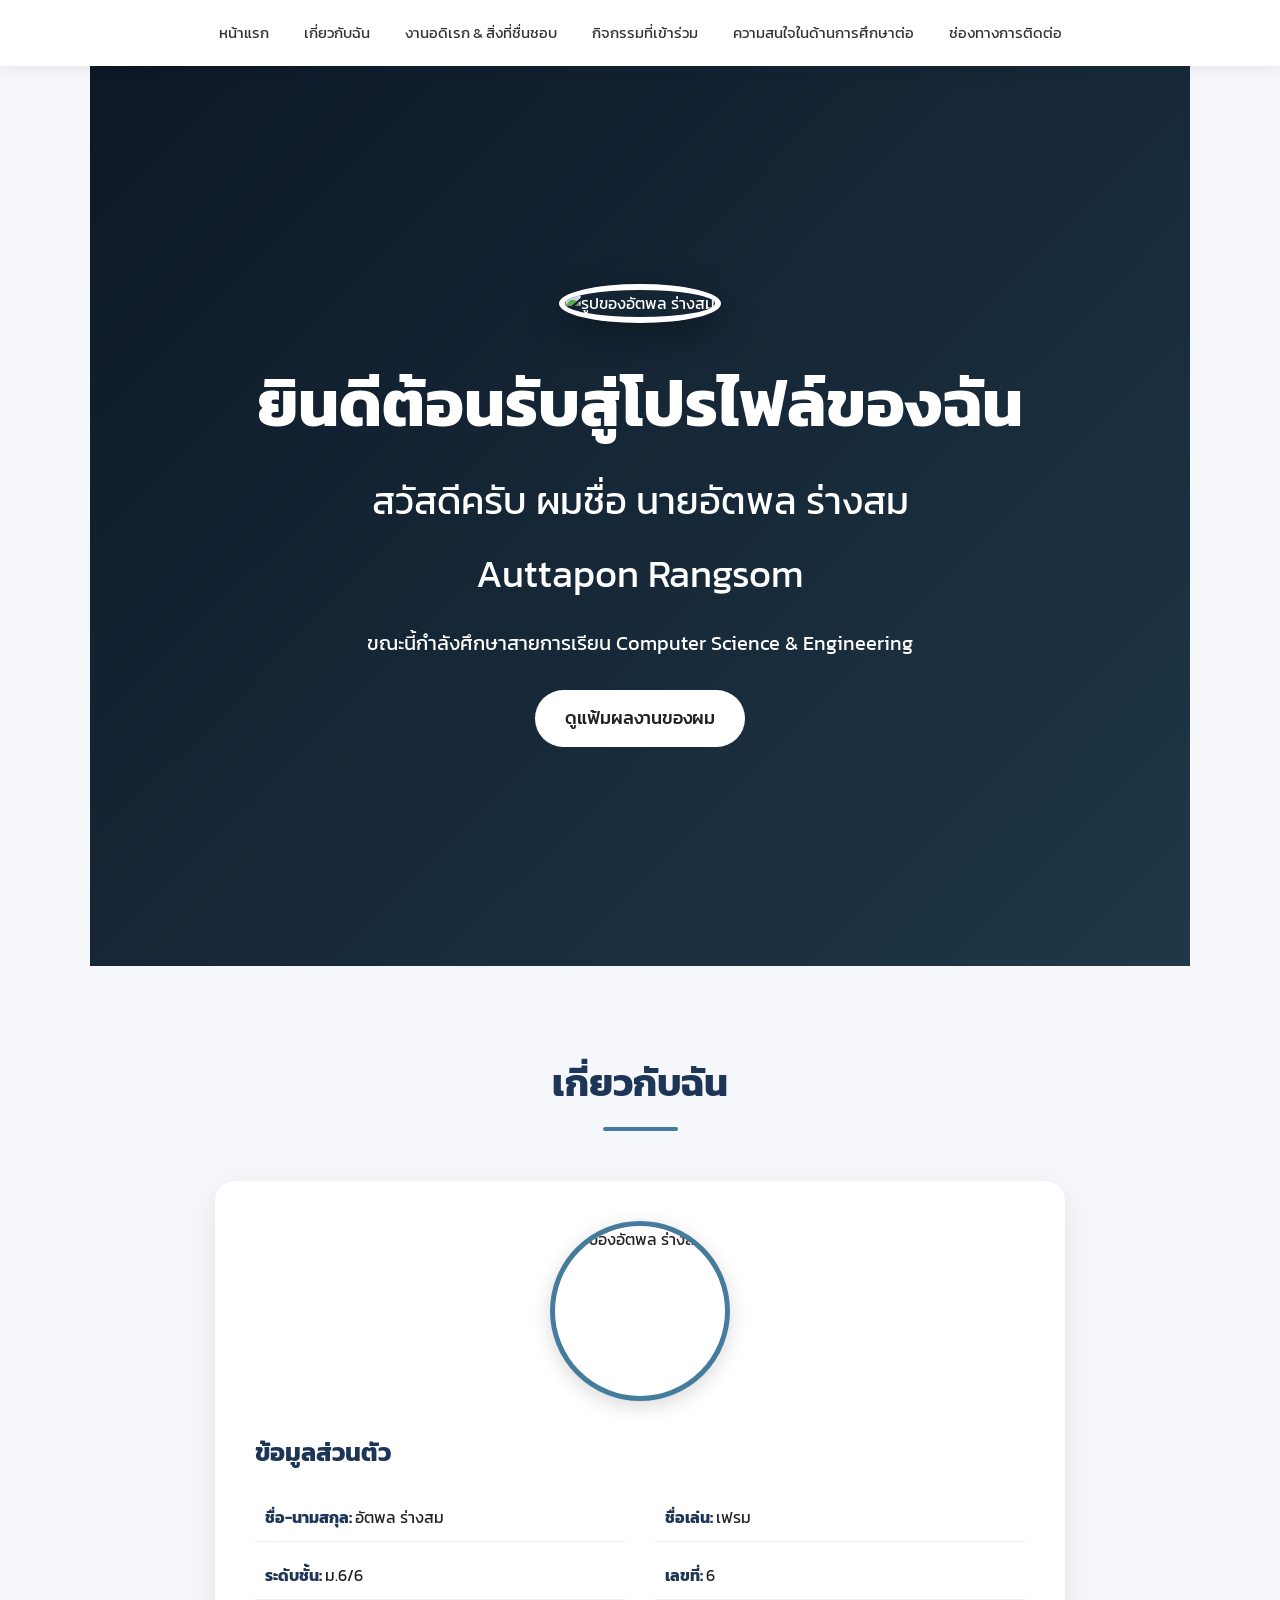
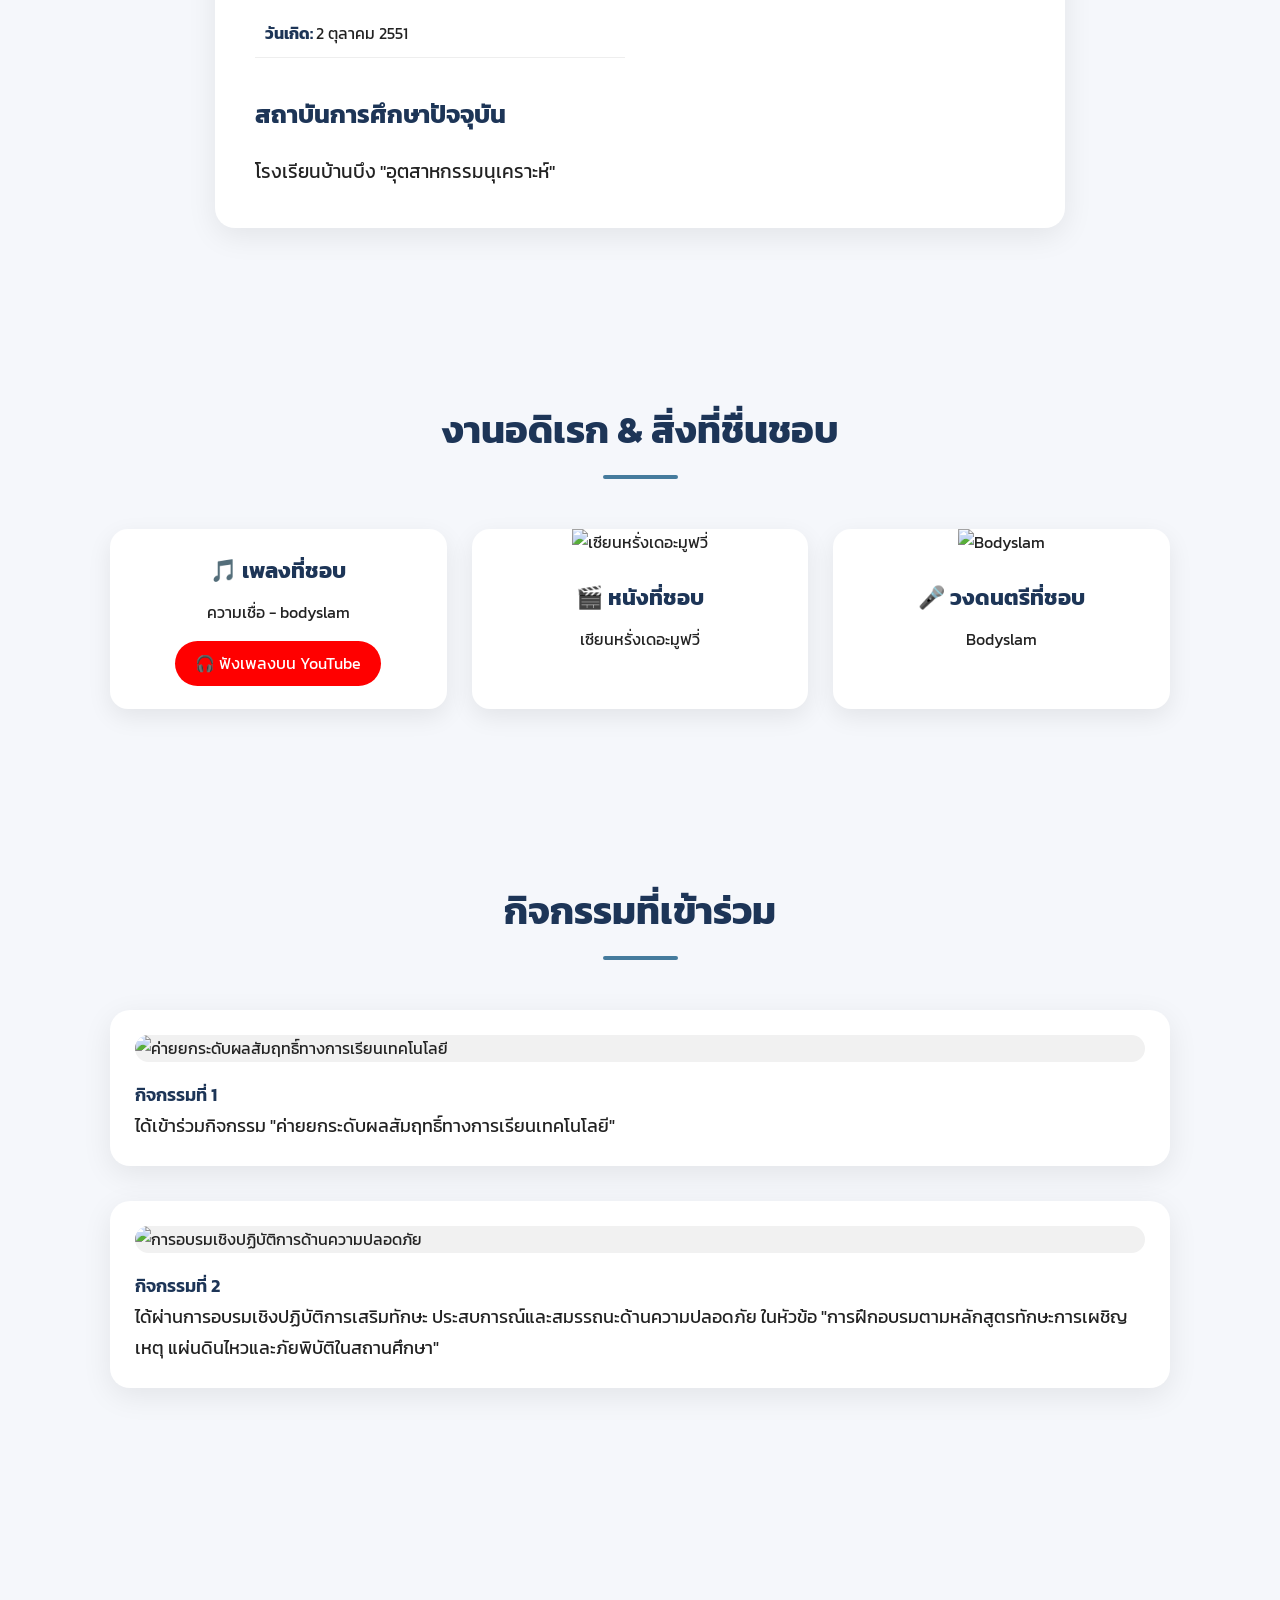
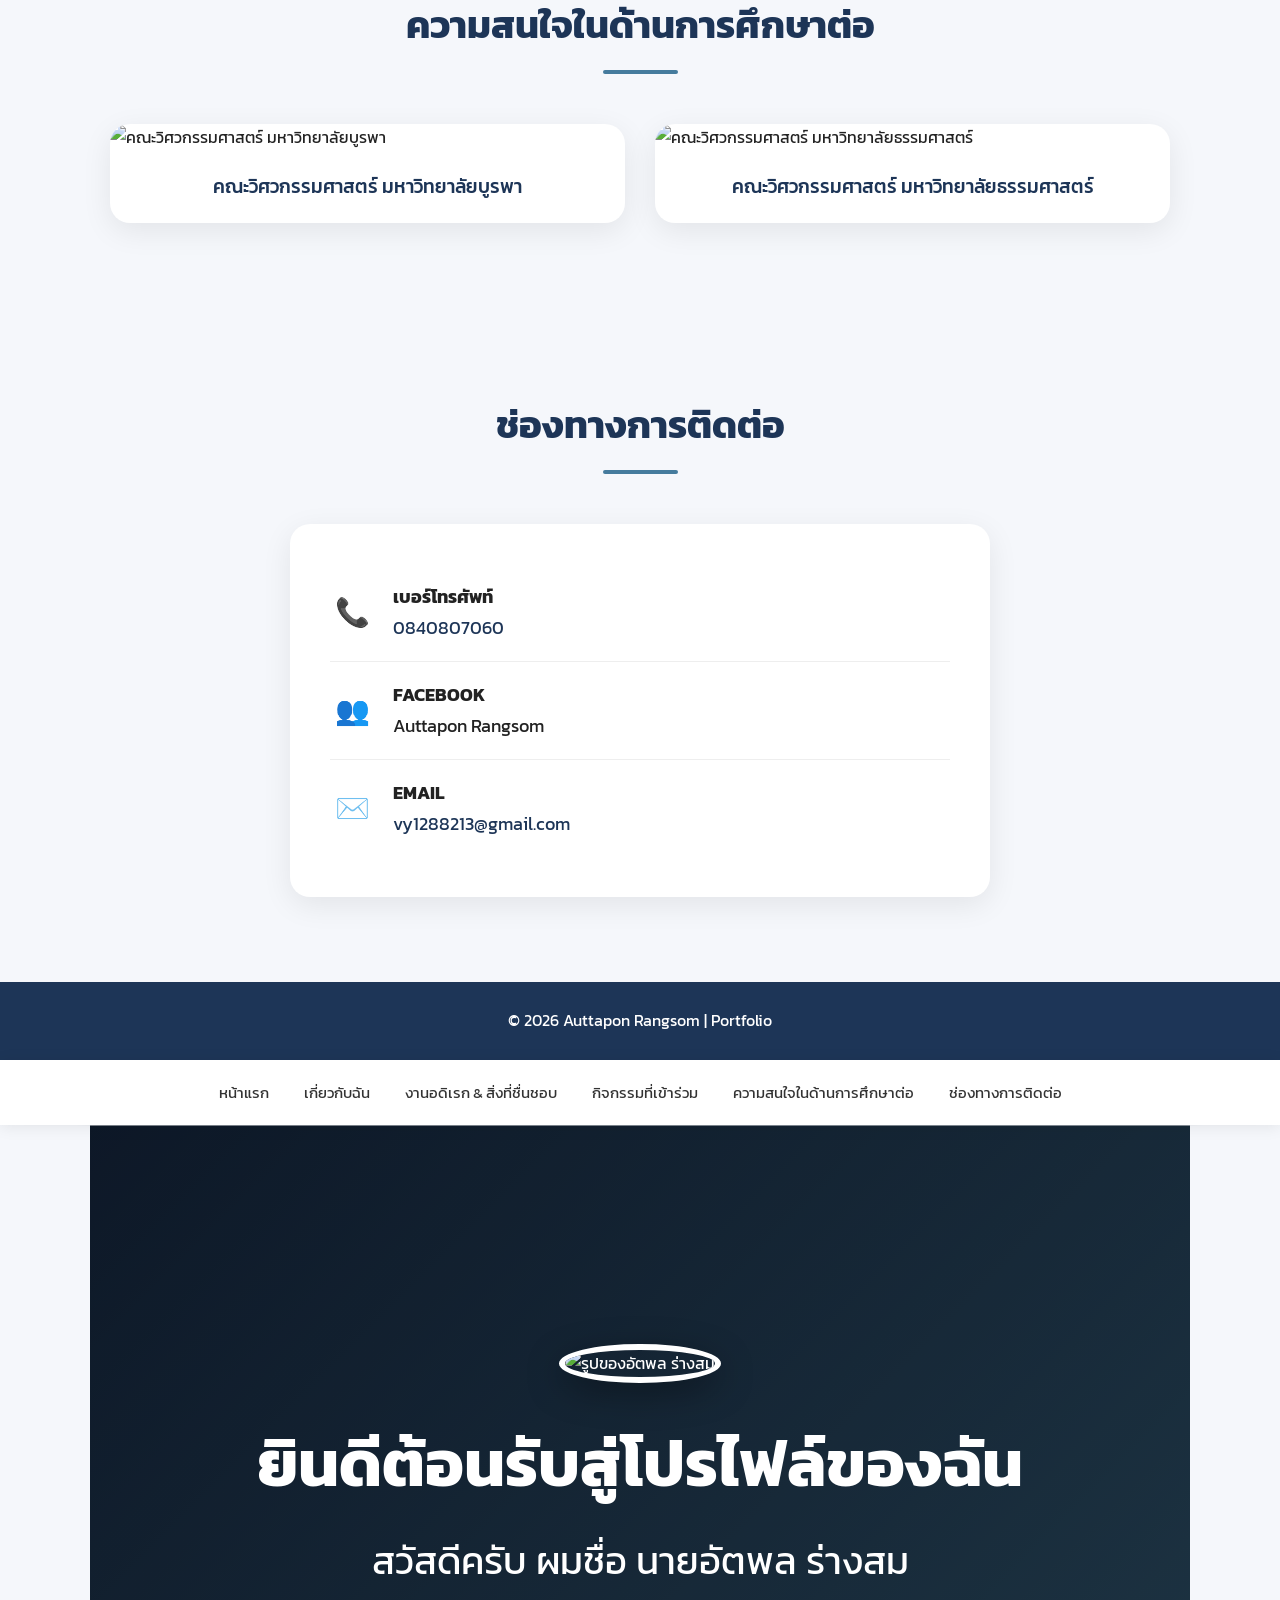
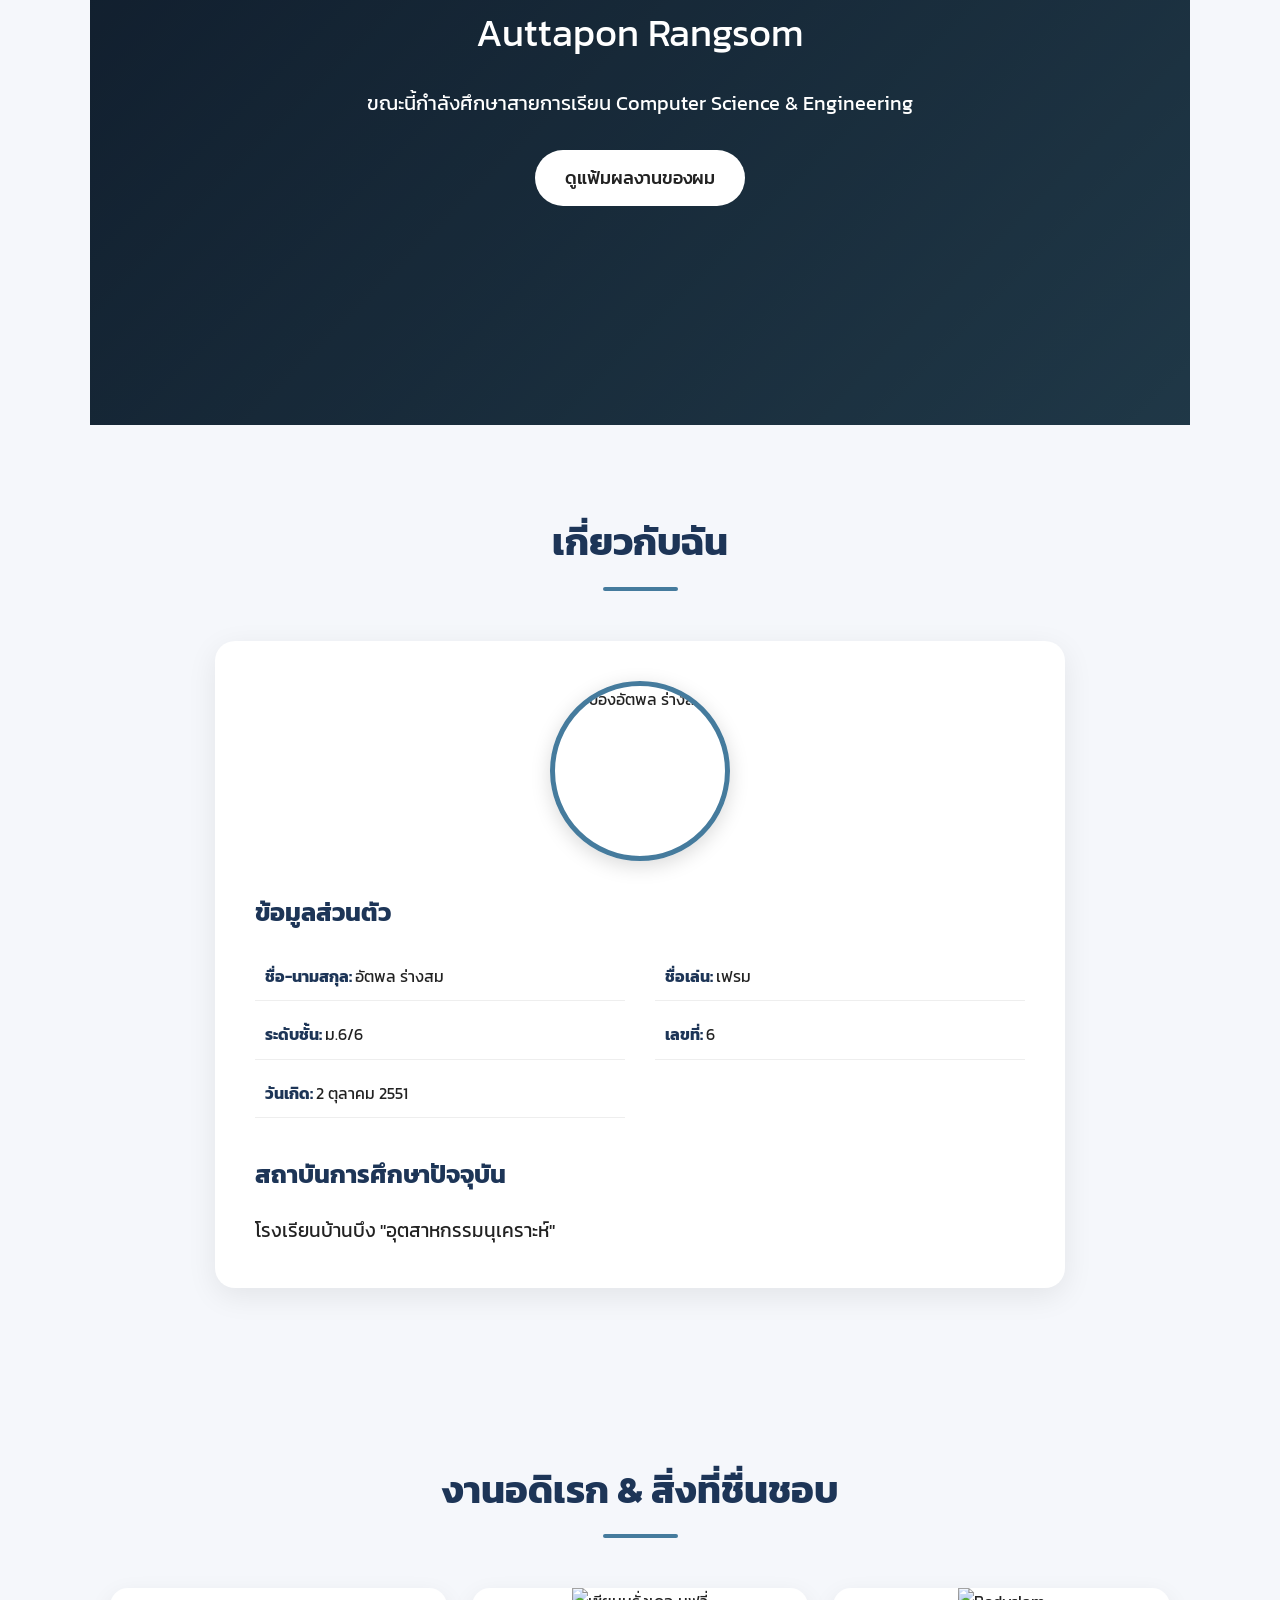
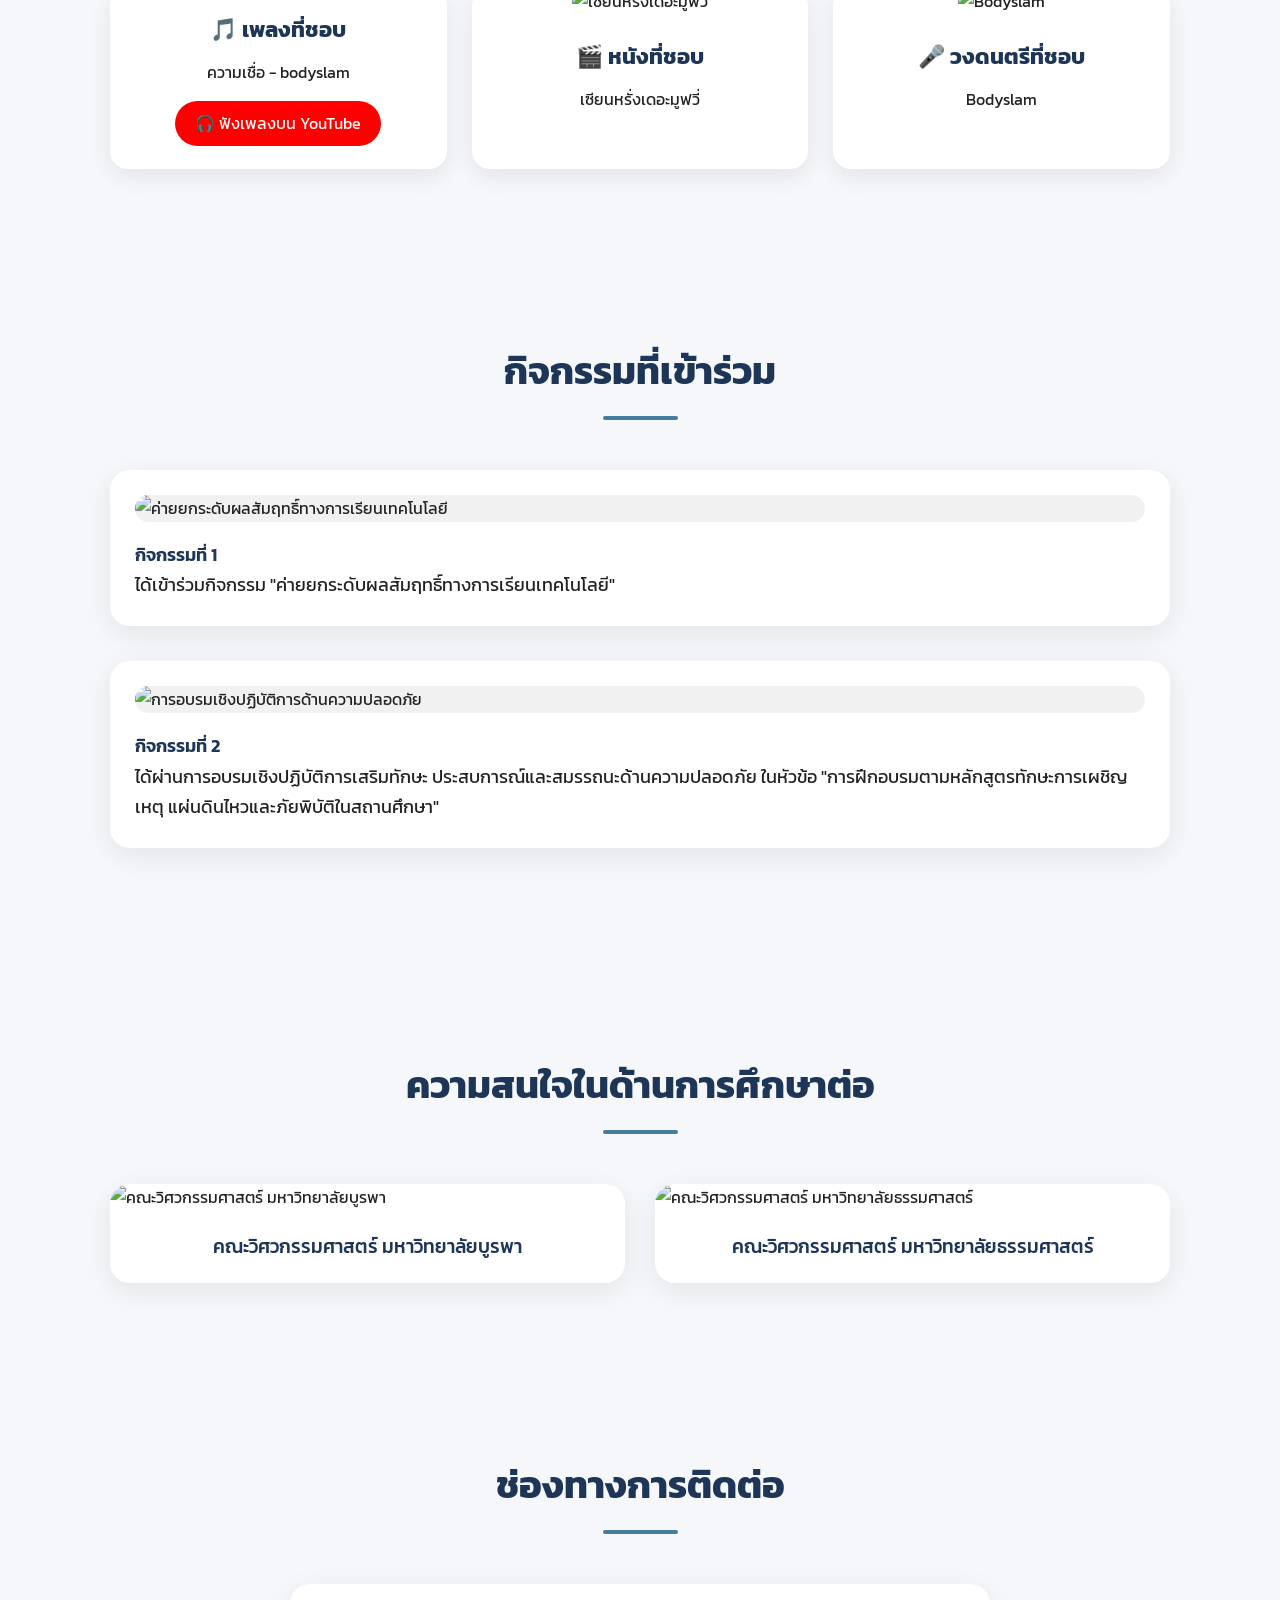
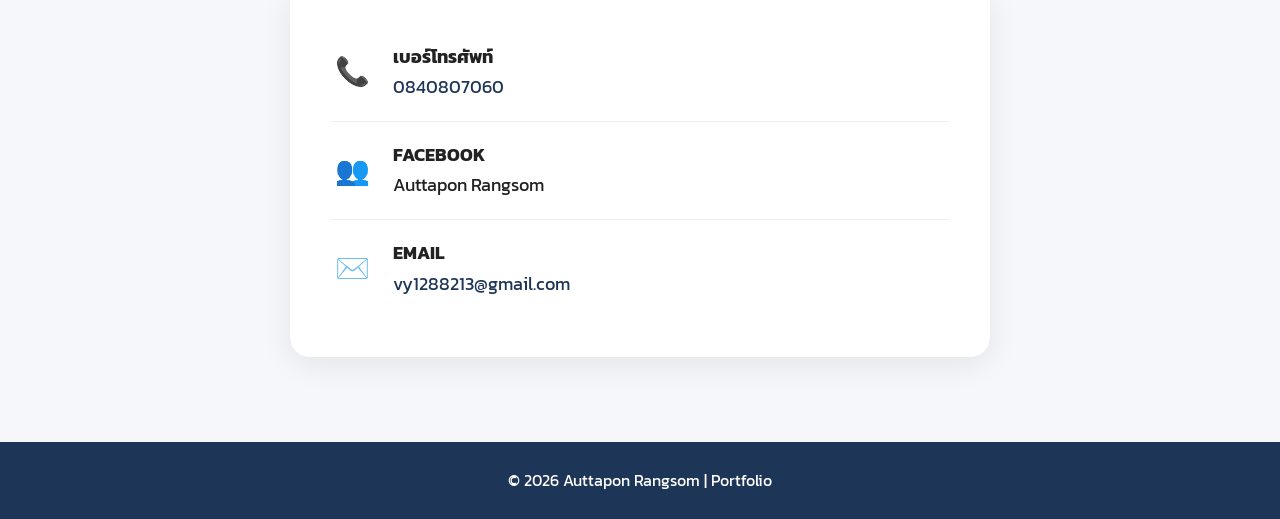
==== index.html @ 5e86f4a9 "Create index.html" ====
<!DOCTYPE html>
<html lang="th">

<head>
    <meta charset="UTF-8">
    <meta name="viewport" content="width=device-width, initial-scale=1.0">

    <title>Auttapon Rangsom | Portfolio</title>

    <!-- Google Font -->
    <link rel="preconnect" href="https://fonts.googleapis.com">
    <link rel="preconnect" href="https://fonts.gstatic.com" crossorigin>

    <link
        href="https://fonts.googleapis.com/css2?family=Kanit:wght@300;400;500;600;700&display=swap"
        rel="stylesheet"
    >

    <style>

        * {
            margin: 0;
            padding: 0;
            box-sizing: border-box;
        }

        html {
            scroll-behavior: smooth;
        }

        body {
            font-family: "Kanit", sans-serif;
            background: #f5f7fb;
            color: #222;
            line-height: 1.7;
        }


        /* =========================
           NAVIGATION
        ========================= */

        nav {
            position: sticky;
            top: 0;
            z-index: 999;

            background: rgba(255, 255, 255, 0.96);

            box-shadow:
                0 2px 15px rgba(0, 0, 0, 0.08);

            backdrop-filter: blur(10px);
        }

        .nav-container {
            max-width: 1200px;
            margin: auto;

            padding: 12px 20px;

            display: flex;
            justify-content: center;
            align-items: center;

            flex-wrap: wrap;
            gap: 7px;
        }

        .nav-container a {
            color: #333;
            text-decoration: none;

            padding: 8px 14px;

            border-radius: 25px;

            font-size: 15px;

            transition: 0.3s;
        }

        .nav-container a:hover {
            background: #1d3557;
            color: white;

            transform: translateY(-2px);
        }


        /* =========================
           HOME
        ========================= */

        .home {
            min-height: 100vh;

            display: flex;
            justify-content: center;
            align-items: center;

            text-align: center;

            padding: 60px 20px;

            color: white;

            background:
                linear-gradient(
                    rgba(0, 0, 0, 0.55),
                    rgba(0, 0, 0, 0.55)
                ),
                linear-gradient(
                    135deg,
                    #1d3557,
                    #457b9d
                );
        }

        .home-content {
            max-width: 900px;
        }

        .profile-home {
            width: 190px;
            height: 190px;

            object-fit: cover;

            border-radius: 50%;

            border: 6px solid white;

            box-shadow:
                0 10px 35px rgba(0, 0, 0, 0.35);

            margin-bottom: 25px;
        }

        .home h1 {
            font-size: clamp(35px, 6vw, 65px);
            margin-bottom: 10px;
        }

        .home h2 {
            font-size: clamp(22px, 4vw, 38px);

            font-weight: 400;

            margin-bottom: 8px;
        }

        .home p {
            font-size: 20px;

            margin-top: 20px;
            margin-bottom: 30px;
        }

        .portfolio-btn {
            display: inline-block;

            padding: 13px 30px;

            border-radius: 30px;

            background: white;
            color: #222;

            text-decoration: none;

            font-size: 18px;
            font-weight: 500;

            transition: 0.3s;
        }

        .portfolio-btn:hover {
            background: #222;
            color: white;

            transform: translateY(-3px);
        }


        /* =========================
           GENERAL
        ========================= */

        section {
            max-width: 1100px;

            margin: auto;

            padding: 85px 20px;
        }

        .section-title {
            text-align: center;

            color: #1d3557;

            font-size: 38px;

            margin-bottom: 50px;
        }

        .section-title::after {
            content: "";

            display: block;

            width: 75px;
            height: 4px;

            margin: 12px auto 0;

            border-radius: 5px;

            background: #457b9d;
        }


        /* =========================
           ABOUT
        ========================= */

        .about-card {
            max-width: 850px;

            margin: auto;

            padding: 40px;

            background: white;

            border-radius: 20px;

            box-shadow:
                0 8px 30px rgba(0, 0, 0, 0.08);
        }

        .about-photo {
            display: block;

            width: 180px;
            height: 180px;

            object-fit: cover;

            border-radius: 50%;

            margin: 0 auto 30px;

            border: 5px solid #457b9d;

            box-shadow:
                0 5px 20px rgba(0, 0, 0, 0.15);
        }

        .about-card h3 {
            color: #1d3557;

            font-size: 25px;

            margin-bottom: 20px;
        }

        .about-info {
            display: grid;

            grid-template-columns: 1fr 1fr;

            gap: 10px 30px;
        }

        .about-info div {
            padding: 10px;

            border-bottom: 1px solid #eeeeee;
        }

        .about-info strong {
            color: #1d3557;
        }

        .school-name {
            font-size: 19px;
        }


        /* =========================
           HOBBY
        ========================= */

        .hobby-grid {
            display: grid;

            grid-template-columns:
                repeat(3, 1fr);

            gap: 25px;
        }

        .hobby-card {
            overflow: hidden;

            background: white;

            border-radius: 18px;

            text-align: center;

            box-shadow:
                0 8px 25px rgba(0, 0, 0, 0.08);

            transition: 0.3s;
        }

        .hobby-card:hover {
            transform: translateY(-7px);
        }

        .hobby-card img {
            width: 100%;

            height: 280px;

            object-fit: cover;
        }

        .hobby-card-content {
            padding: 23px;
        }

        .hobby-card h3 {
            color: #1d3557;

            font-size: 22px;

            margin-bottom: 10px;
        }

        .youtube-btn {
            display: inline-block;

            margin-top: 15px;

            padding: 9px 20px;

            background: #ff0000;

            color: white;

            text-decoration: none;

            border-radius: 25px;

            transition: 0.3s;
        }

        .youtube-btn:hover {
            background: #cc0000;
        }


        /* =========================
           ACTIVITIES
        ========================= */

        .activity {
            background: white;

            padding: 25px;

            margin-bottom: 35px;

            border-radius: 20px;

            box-shadow:
                0 8px 30px rgba(0, 0, 0, 0.08);
        }

        .activity img {
            display: block;

            width: 100%;

            max-height: 650px;

            object-fit: contain;

            border-radius: 15px;

            background: #f1f1f1;
        }

        .activity p {
            margin-top: 18px;

            font-size: 18px;
        }

        .activity-number {
            color: #1d3557;

            font-weight: 600;
        }


        /* =========================
           EDUCATION
        ========================= */

        .university-grid {
            display: grid;

            grid-template-columns:
                repeat(2, 1fr);

            gap: 30px;
        }

        .university-card {
            overflow: hidden;

            background: white;

            border-radius: 20px;

            box-shadow:
                0 8px 30px rgba(0, 0, 0, 0.08);

            transition: 0.3s;
        }

        .university-card:hover {
            transform: translateY(-7px);
        }

        .university-card img {
            width: 100%;

            height: 360px;

            object-fit: cover;
        }

        .university-card p {
            padding: 20px;

            text-align: center;

            color: #1d3557;

            font-size: 19px;

            font-weight: 500;
        }


        /* =========================
           CONTACT
        ========================= */

        .contact-box {
            max-width: 700px;

            margin: auto;

            padding: 40px;

            background: white;

            border-radius: 20px;

            box-shadow:
                0 8px 30px rgba(0, 0, 0, 0.08);
        }

        .contact-item {
            display: flex;

            align-items: center;

            gap: 18px;

            padding: 18px 0;

            border-bottom: 1px solid #eeeeee;

            font-size: 18px;
        }

        .contact-item:last-child {
            border-bottom: none;
        }

        .contact-icon {
            width: 45px;

            font-size: 28px;

            text-align: center;
        }

        .contact-item a {
            color: #1d3557;

            text-decoration: none;
        }

        .contact-item a:hover {
            text-decoration: underline;
        }


        /* =========================
           FOOTER
        ========================= */

        footer {
            padding: 25px;

            text-align: center;

            color: white;

            background: #1d3557;
        }


        /* =========================
           RESPONSIVE
        ========================= */

        @media (max-width: 800px) {

            .about-info {
                grid-template-columns: 1fr;
            }

            .hobby-grid,
            .university-grid {
                grid-template-columns: 1fr;
            }

            .nav-container a {
                padding: 7px 9px;
                font-size: 13px;
            }

            section {
                padding: 65px 15px;
            }

            .about-card,
            .contact-box {
                padding: 25px;
            }

            .home h1 {
                font-size: 38px;
            }

            .home h2 {
                font-size: 25px;
            }

            .home p {
                font-size: 17px;
            }

        }

    </style>

</head>


<body>


    <!-- =====================================
         NAVIGATION
    ====================================== -->

    <nav>

        <div class="nav-container">

            <a href="#home">
                หน้าแรก
            </a>

            <a href="#about">
                เกี่ยวกับฉัน
            </a>

            <a href="#hobby">
                งานอดิเรก & สิ่งที่ชื่นชอบ
            </a>

            <a href="#activities">
                กิจกรรมที่เข้าร่วม
            </a>

            <a href="#education">
                ความสนใจในด้านการศึกษาต่อ
            </a>

            <a href="#contact">
                ช่องทางการติดต่อ
            </a>

        </div>

    </nav>



    <!-- =====================================
         HOME
    ====================================== -->

    <section id="home" class="home">

        <div class="home-content">


            <!-- Auttapon.jpg -->

            <img
                src="Auttapon.jpg"
                alt="รูปของอัตพล ร่างสม"
                class="profile-home"
            >


            <h1>
                ยินดีต้อนรับสู่โปรไฟล์ของฉัน
            </h1>


            <h2>
                สวัสดีครับ ผมชื่อ นายอัตพล ร่างสม
            </h2>


            <h2>
                Auttapon Rangsom
            </h2>


            <p>
                ขณะนี้กำลังศึกษาสายการเรียน
                Computer Science &amp; Engineering
            </p>


            <a
                href="#about"
                class="portfolio-btn"
            >
                ดูแฟ้มผลงานของผม
            </a>

        </div>

    </section>



    <!-- =====================================
         ABOUT
    ====================================== -->

    <section id="about">

        <h2 class="section-title">
            เกี่ยวกับฉัน
        </h2>


        <div class="about-card">


            <!-- IMG_7687.jpeg -->

            <img
                src="IMG_7687.jpeg"
                alt="รูปของอัตพล ร่างสม"
                class="about-photo"
            >


            <h3>
                ข้อมูลส่วนตัว
            </h3>


            <div class="about-info">


                <div>
                    <strong>
                        ชื่อ-นามสกุล:
                    </strong>

                    อัตพล ร่างสม
                </div>


                <div>
                    <strong>
                        ชื่อเล่น:
                    </strong>

                    เฟรม
                </div>


                <div>
                    <strong>
                        ระดับชั้น:
                    </strong>

                    ม.6/6
                </div>


                <div>
                    <strong>
                        เลขที่:
                    </strong>

                    6
                </div>


                <div>
                    <strong>
                        วันเกิด:
                    </strong>

                    2 ตุลาคม 2551
                </div>


            </div>


            <h3 style="margin-top: 35px;">
                สถาบันการศึกษาปัจจุบัน
            </h3>


            <p class="school-name">
                โรงเรียนบ้านบึง "อุตสาหกรรมนุเคราะห์"
            </p>


        </div>

    </section>



    <!-- =====================================
         HOBBY
    ====================================== -->

    <section id="hobby">


        <h2 class="section-title">
            งานอดิเรก &amp; สิ่งที่ชื่นชอบ
        </h2>


        <div class="hobby-grid">


            <!-- เพลง -->

            <div class="hobby-card">


                <div class="hobby-card-content">


                    <h3>
                        🎵 เพลงที่ชอบ
                    </h3>


                    <p>
                        ความเชื่อ - bodyslam
                    </p>


                    <a
                        href="https://www.youtube.com/results?search_query=ความเชื่อ+bodyslam"
                        target="_blank"
                        rel="noopener noreferrer"
                        class="youtube-btn"
                    >
                        🎧 ฟังเพลงบน YouTube
                    </a>


                </div>

            </div>



            <!-- หนัง -->

            <div class="hobby-card">


                <img
                    src="IMG_9038.jpeg"
                    alt="เซียนหรั่งเดอะมูฟวี่"
                >


                <div class="hobby-card-content">


                    <h3>
                        🎬 หนังที่ชอบ
                    </h3>


                    <p>
                        เซียนหรั่งเดอะมูฟวี่
                    </p>


                </div>

            </div>



            <!-- วงดนตรี -->

            <div class="hobby-card">


                <img
                    src="IMG_9040.webp"
                    alt="Bodyslam"
                >


                <div class="hobby-card-content">


                    <h3>
                        🎤 วงดนตรีที่ชอบ
                    </h3>


                    <p>
                        Bodyslam
                    </p>


                </div>

            </div>


        </div>

    </section>



    <!-- =====================================
         ACTIVITIES
    ====================================== -->

    <section id="activities">


        <h2 class="section-title">
            กิจกรรมที่เข้าร่วม
        </h2>



        <!-- กิจกรรมที่ 1 -->

        <div class="activity">


            <img
                src="IMG_8936.png"
                alt="ค่ายยกระดับผลสัมฤทธิ์ทางการเรียนเทคโนโลยี"
            >


            <p>

                <span class="activity-number">
                    กิจกรรมที่ 1
                </span>

                <br>

                ได้เข้าร่วมกิจกรรม
                "ค่ายยกระดับผลสัมฤทธิ์ทางการเรียนเทคโนโลยี"

            </p>


        </div>



        <!-- กิจกรรมที่ 2 -->

        <div class="activity">


            <img
                src="IMG_9037.jpeg"
                alt="การอบรมเชิงปฏิบัติการด้านความปลอดภัย"
            >


            <p>

                <span class="activity-number">
                    กิจกรรมที่ 2
                </span>

                <br>

                ได้ผ่านการอบรมเชิงปฏิบัติการเสริมทักษะ
                ประสบการณ์และสมรรถนะด้านความปลอดภัย
                ในหัวข้อ

                "การฝึกอบรมตามหลักสูตรทักษะการเผชิญเหตุ
                แผ่นดินไหวและภัยพิบัติในสถานศึกษา"

            </p>


        </div>


    </section>



    <!-- =====================================
         EDUCATION
    ====================================== -->

    <section id="education">


        <h2 class="section-title">
            ความสนใจในด้านการศึกษาต่อ
        </h2>


        <div class="university-grid">


            <!-- มหาวิทยาลัยบูรพา -->

            <div class="university-card">


                <img
                    src="IMG_9041.png"
                    alt="คณะวิศวกรรมศาสตร์ มหาวิทยาลัยบูรพา"
                >


                <p>
                    คณะวิศวกรรมศาสตร์ มหาวิทยาลัยบูรพา
                </p>


            </div>



            <!-- มหาวิทยาลัยธรรมศาสตร์ -->

            <div class="university-card">


                <img
                    src="IMG_9042.png"
                    alt="คณะวิศวกรรมศาสตร์ มหาวิทยาลัยธรรมศาสตร์"
                >


                <p>
                    คณะวิศวกรรมศาสตร์ มหาวิทยาลัยธรรมศาสตร์
                </p>


            </div>


        </div>

    </section>



    <!-- =====================================
         CONTACT
    ====================================== -->

    <section id="contact">


        <h2 class="section-title">
            ช่องทางการติดต่อ
        </h2>


        <div class="contact-box">


            <!-- โทรศัพท์ -->

            <div class="contact-item">


                <div class="contact-icon">
                    📞
                </div>


                <div>

                    <strong>
                        เบอร์โทรศัพท์
                    </strong>

                    <br>

                    <a href="tel:0840807060">
                        0840807060
                    </a>

                </div>


            </div>



            <!-- Facebook -->

            <div class="contact-item">


                <div class="contact-icon">
                    👥
                </div>


                <div>

                    <strong>
                        FACEBOOK
                    </strong>

                    <br>

                    Auttapon Rangsom

                </div>


            </div>



            <!-- Email -->

            <div class="contact-item">


                <div class="contact-icon">
                    ✉️
                </div>


                <div>

                    <strong>
                        EMAIL
                    </strong>

                    <br>

                    <a href="mailto:vy1288213@gmail.com">
                        vy1288213@gmail.com
                    </a>

                </div>


            </div>


        </div>

    </section>



    <!-- =====================================
         FOOTER
    ====================================== -->

    <footer>

        <p>
            © 2026 Auttapon Rangsom | Portfolio
        </p>

    </footer>


</body>

</html>
<!DOCTYPE html>
<html lang="th">

<head>
    <meta charset="UTF-8">
    <meta name="viewport" content="width=device-width, initial-scale=1.0">

    <title>Auttapon Rangsom | Portfolio</title>

    <!-- Google Font -->
    <link rel="preconnect" href="https://fonts.googleapis.com">
    <link rel="preconnect" href="https://fonts.gstatic.com" crossorigin>

    <link
        href="https://fonts.googleapis.com/css2?family=Kanit:wght@300;400;500;600;700&display=swap"
        rel="stylesheet"
    >

    <style>

        * {
            margin: 0;
            padding: 0;
            box-sizing: border-box;
        }

        html {
            scroll-behavior: smooth;
        }

        body {
            font-family: "Kanit", sans-serif;
            background: #f5f7fb;
            color: #222;
            line-height: 1.7;
        }


        /* =========================
           NAVIGATION
        ========================= */

        nav {
            position: sticky;
            top: 0;
            z-index: 999;

            background: rgba(255, 255, 255, 0.96);

            box-shadow:
                0 2px 15px rgba(0, 0, 0, 0.08);

            backdrop-filter: blur(10px);
        }

        .nav-container {
            max-width: 1200px;
            margin: auto;

            padding: 12px 20px;

            display: flex;
            justify-content: center;
            align-items: center;

            flex-wrap: wrap;
            gap: 7px;
        }

        .nav-container a {
            color: #333;
            text-decoration: none;

            padding: 8px 14px;

            border-radius: 25px;

            font-size: 15px;

            transition: 0.3s;
        }

        .nav-container a:hover {
            background: #1d3557;
            color: white;

            transform: translateY(-2px);
        }


        /* =========================
           HOME
        ========================= */

        .home {
            min-height: 100vh;

            display: flex;
            justify-content: center;
            align-items: center;

            text-align: center;

            padding: 60px 20px;

            color: white;

            background:
                linear-gradient(
                    rgba(0, 0, 0, 0.55),
                    rgba(0, 0, 0, 0.55)
                ),
                linear-gradient(
                    135deg,
                    #1d3557,
                    #457b9d
                );
        }

        .home-content {
            max-width: 900px;
        }

        .profile-home {
            width: 190px;
            height: 190px;

            object-fit: cover;

            border-radius: 50%;

            border: 6px solid white;

            box-shadow:
                0 10px 35px rgba(0, 0, 0, 0.35);

            margin-bottom: 25px;
        }

        .home h1 {
            font-size: clamp(35px, 6vw, 65px);
            margin-bottom: 10px;
        }

        .home h2 {
            font-size: clamp(22px, 4vw, 38px);

            font-weight: 400;

            margin-bottom: 8px;
        }

        .home p {
            font-size: 20px;

            margin-top: 20px;
            margin-bottom: 30px;
        }

        .portfolio-btn {
            display: inline-block;

            padding: 13px 30px;

            border-radius: 30px;

            background: white;
            color: #222;

            text-decoration: none;

            font-size: 18px;
            font-weight: 500;

            transition: 0.3s;
        }

        .portfolio-btn:hover {
            background: #222;
            color: white;

            transform: translateY(-3px);
        }


        /* =========================
           GENERAL
        ========================= */

        section {
            max-width: 1100px;

            margin: auto;

            padding: 85px 20px;
        }

        .section-title {
            text-align: center;

            color: #1d3557;

            font-size: 38px;

            margin-bottom: 50px;
        }

        .section-title::after {
            content: "";

            display: block;

            width: 75px;
            height: 4px;

            margin: 12px auto 0;

            border-radius: 5px;

            background: #457b9d;
        }


        /* =========================
           ABOUT
        ========================= */

        .about-card {
            max-width: 850px;

            margin: auto;

            padding: 40px;

            background: white;

            border-radius: 20px;

            box-shadow:
                0 8px 30px rgba(0, 0, 0, 0.08);
        }

        .about-photo {
            display: block;

            width: 180px;
            height: 180px;

            object-fit: cover;

            border-radius: 50%;

            margin: 0 auto 30px;

            border: 5px solid #457b9d;

            box-shadow:
                0 5px 20px rgba(0, 0, 0, 0.15);
        }

        .about-card h3 {
            color: #1d3557;

            font-size: 25px;

            margin-bottom: 20px;
        }

        .about-info {
            display: grid;

            grid-template-columns: 1fr 1fr;

            gap: 10px 30px;
        }

        .about-info div {
            padding: 10px;

            border-bottom: 1px solid #eeeeee;
        }

        .about-info strong {
            color: #1d3557;
        }

        .school-name {
            font-size: 19px;
        }


        /* =========================
           HOBBY
        ========================= */

        .hobby-grid {
            display: grid;

            grid-template-columns:
                repeat(3, 1fr);

            gap: 25px;
        }

        .hobby-card {
            overflow: hidden;

            background: white;

            border-radius: 18px;

            text-align: center;

            box-shadow:
                0 8px 25px rgba(0, 0, 0, 0.08);

            transition: 0.3s;
        }

        .hobby-card:hover {
            transform: translateY(-7px);
        }

        .hobby-card img {
            width: 100%;

            height: 280px;

            object-fit: cover;
        }

        .hobby-card-content {
            padding: 23px;
        }

        .hobby-card h3 {
            color: #1d3557;

            font-size: 22px;

            margin-bottom: 10px;
        }

        .youtube-btn {
            display: inline-block;

            margin-top: 15px;

            padding: 9px 20px;

            background: #ff0000;

            color: white;

            text-decoration: none;

            border-radius: 25px;

            transition: 0.3s;
        }

        .youtube-btn:hover {
            background: #cc0000;
        }


        /* =========================
           ACTIVITIES
        ========================= */

        .activity {
            background: white;

            padding: 25px;

            margin-bottom: 35px;

            border-radius: 20px;

            box-shadow:
                0 8px 30px rgba(0, 0, 0, 0.08);
        }

        .activity img {
            display: block;

            width: 100%;

            max-height: 650px;

            object-fit: contain;

            border-radius: 15px;

            background: #f1f1f1;
        }

        .activity p {
            margin-top: 18px;

            font-size: 18px;
        }

        .activity-number {
            color: #1d3557;

            font-weight: 600;
        }


        /* =========================
           EDUCATION
        ========================= */

        .university-grid {
            display: grid;

            grid-template-columns:
                repeat(2, 1fr);

            gap: 30px;
        }

        .university-card {
            overflow: hidden;

            background: white;

            border-radius: 20px;

            box-shadow:
                0 8px 30px rgba(0, 0, 0, 0.08);

            transition: 0.3s;
        }

        .university-card:hover {
            transform: translateY(-7px);
        }

        .university-card img {
            width: 100%;

            height: 360px;

            object-fit: cover;
        }

        .university-card p {
            padding: 20px;

            text-align: center;

            color: #1d3557;

            font-size: 19px;

            font-weight: 500;
        }


        /* =========================
           CONTACT
        ========================= */

        .contact-box {
            max-width: 700px;

            margin: auto;

            padding: 40px;

            background: white;

            border-radius: 20px;

            box-shadow:
                0 8px 30px rgba(0, 0, 0, 0.08);
        }

        .contact-item {
            display: flex;

            align-items: center;

            gap: 18px;

            padding: 18px 0;

            border-bottom: 1px solid #eeeeee;

            font-size: 18px;
        }

        .contact-item:last-child {
            border-bottom: none;
        }

        .contact-icon {
            width: 45px;

            font-size: 28px;

            text-align: center;
        }

        .contact-item a {
            color: #1d3557;

            text-decoration: none;
        }

        .contact-item a:hover {
            text-decoration: underline;
        }


        /* =========================
           FOOTER
        ========================= */

        footer {
            padding: 25px;

            text-align: center;

            color: white;

            background: #1d3557;
        }


        /* =========================
           RESPONSIVE
        ========================= */

        @media (max-width: 800px) {

            .about-info {
                grid-template-columns: 1fr;
            }

            .hobby-grid,
            .university-grid {
                grid-template-columns: 1fr;
            }

            .nav-container a {
                padding: 7px 9px;
                font-size: 13px;
            }

            section {
                padding: 65px 15px;
            }

            .about-card,
            .contact-box {
                padding: 25px;
            }

            .home h1 {
                font-size: 38px;
            }

            .home h2 {
                font-size: 25px;
            }

            .home p {
                font-size: 17px;
            }

        }

    </style>

</head>


<body>


    <!-- =====================================
         NAVIGATION
    ====================================== -->

    <nav>

        <div class="nav-container">

            <a href="#home">
                หน้าแรก
            </a>

            <a href="#about">
                เกี่ยวกับฉัน
            </a>

            <a href="#hobby">
                งานอดิเรก & สิ่งที่ชื่นชอบ
            </a>

            <a href="#activities">
                กิจกรรมที่เข้าร่วม
            </a>

            <a href="#education">
                ความสนใจในด้านการศึกษาต่อ
            </a>

            <a href="#contact">
                ช่องทางการติดต่อ
            </a>

        </div>

    </nav>



    <!-- =====================================
         HOME
    ====================================== -->

    <section id="home" class="home">

        <div class="home-content">


            <!-- Auttapon.jpg -->

            <img
                src="Auttapon.jpg"
                alt="รูปของอัตพล ร่างสม"
                class="profile-home"
            >


            <h1>
                ยินดีต้อนรับสู่โปรไฟล์ของฉัน
            </h1>


            <h2>
                สวัสดีครับ ผมชื่อ นายอัตพล ร่างสม
            </h2>


            <h2>
                Auttapon Rangsom
            </h2>


            <p>
                ขณะนี้กำลังศึกษาสายการเรียน
                Computer Science &amp; Engineering
            </p>


            <a
                href="#about"
                class="portfolio-btn"
            >
                ดูแฟ้มผลงานของผม
            </a>

        </div>

    </section>



    <!-- =====================================
         ABOUT
    ====================================== -->

    <section id="about">

        <h2 class="section-title">
            เกี่ยวกับฉัน
        </h2>


        <div class="about-card">


            <!-- IMG_7687.jpeg -->

            <img
                src="IMG_7687.jpeg"
                alt="รูปของอัตพล ร่างสม"
                class="about-photo"
            >


            <h3>
                ข้อมูลส่วนตัว
            </h3>


            <div class="about-info">


                <div>
                    <strong>
                        ชื่อ-นามสกุล:
                    </strong>

                    อัตพล ร่างสม
                </div>


                <div>
                    <strong>
                        ชื่อเล่น:
                    </strong>

                    เฟรม
                </div>


                <div>
                    <strong>
                        ระดับชั้น:
                    </strong>

                    ม.6/6
                </div>


                <div>
                    <strong>
                        เลขที่:
                    </strong>

                    6
                </div>


                <div>
                    <strong>
                        วันเกิด:
                    </strong>

                    2 ตุลาคม 2551
                </div>


            </div>


            <h3 style="margin-top: 35px;">
                สถาบันการศึกษาปัจจุบัน
            </h3>


            <p class="school-name">
                โรงเรียนบ้านบึง "อุตสาหกรรมนุเคราะห์"
            </p>


        </div>

    </section>



    <!-- =====================================
         HOBBY
    ====================================== -->

    <section id="hobby">


        <h2 class="section-title">
            งานอดิเรก &amp; สิ่งที่ชื่นชอบ
        </h2>


        <div class="hobby-grid">


            <!-- เพลง -->

            <div class="hobby-card">


                <div class="hobby-card-content">


                    <h3>
                        🎵 เพลงที่ชอบ
                    </h3>


                    <p>
                        ความเชื่อ - bodyslam
                    </p>


                    <a
                        href="https://www.youtube.com/results?search_query=ความเชื่อ+bodyslam"
                        target="_blank"
                        rel="noopener noreferrer"
                        class="youtube-btn"
                    >
                        🎧 ฟังเพลงบน YouTube
                    </a>


                </div>

            </div>



            <!-- หนัง -->

            <div class="hobby-card">


                <img
                    src="IMG_9038.jpeg"
                    alt="เซียนหรั่งเดอะมูฟวี่"
                >


                <div class="hobby-card-content">


                    <h3>
                        🎬 หนังที่ชอบ
                    </h3>


                    <p>
                        เซียนหรั่งเดอะมูฟวี่
                    </p>


                </div>

            </div>



            <!-- วงดนตรี -->

            <div class="hobby-card">


                <img
                    src="IMG_9040.webp"
                    alt="Bodyslam"
                >


                <div class="hobby-card-content">


                    <h3>
                        🎤 วงดนตรีที่ชอบ
                    </h3>


                    <p>
                        Bodyslam
                    </p>


                </div>

            </div>


        </div>

    </section>



    <!-- =====================================
         ACTIVITIES
    ====================================== -->

    <section id="activities">


        <h2 class="section-title">
            กิจกรรมที่เข้าร่วม
        </h2>



        <!-- กิจกรรมที่ 1 -->

        <div class="activity">


            <img
                src="IMG_8936.png"
                alt="ค่ายยกระดับผลสัมฤทธิ์ทางการเรียนเทคโนโลยี"
            >


            <p>

                <span class="activity-number">
                    กิจกรรมที่ 1
                </span>

                <br>

                ได้เข้าร่วมกิจกรรม
                "ค่ายยกระดับผลสัมฤทธิ์ทางการเรียนเทคโนโลยี"

            </p>


        </div>



        <!-- กิจกรรมที่ 2 -->

        <div class="activity">


            <img
                src="IMG_9037.jpeg"
                alt="การอบรมเชิงปฏิบัติการด้านความปลอดภัย"
            >


            <p>

                <span class="activity-number">
                    กิจกรรมที่ 2
                </span>

                <br>

                ได้ผ่านการอบรมเชิงปฏิบัติการเสริมทักษะ
                ประสบการณ์และสมรรถนะด้านความปลอดภัย
                ในหัวข้อ

                "การฝึกอบรมตามหลักสูตรทักษะการเผชิญเหตุ
                แผ่นดินไหวและภัยพิบัติในสถานศึกษา"

            </p>


        </div>


    </section>



    <!-- =====================================
         EDUCATION
    ====================================== -->

    <section id="education">


        <h2 class="section-title">
            ความสนใจในด้านการศึกษาต่อ
        </h2>


        <div class="university-grid">


            <!-- มหาวิทยาลัยบูรพา -->

            <div class="university-card">


                <img
                    src="IMG_9041.png"
                    alt="คณะวิศวกรรมศาสตร์ มหาวิทยาลัยบูรพา"
                >


                <p>
                    คณะวิศวกรรมศาสตร์ มหาวิทยาลัยบูรพา
                </p>


            </div>



            <!-- มหาวิทยาลัยธรรมศาสตร์ -->

            <div class="university-card">


                <img
                    src="IMG_9042.png"
                    alt="คณะวิศวกรรมศาสตร์ มหาวิทยาลัยธรรมศาสตร์"
                >


                <p>
                    คณะวิศวกรรมศาสตร์ มหาวิทยาลัยธรรมศาสตร์
                </p>


            </div>


        </div>

    </section>



    <!-- =====================================
         CONTACT
    ====================================== -->

    <section id="contact">


        <h2 class="section-title">
            ช่องทางการติดต่อ
        </h2>


        <div class="contact-box">


            <!-- โทรศัพท์ -->

            <div class="contact-item">


                <div class="contact-icon">
                    📞
                </div>


                <div>

                    <strong>
                        เบอร์โทรศัพท์
                    </strong>

                    <br>

                    <a href="tel:0840807060">
                        0840807060
                    </a>

                </div>


            </div>



            <!-- Facebook -->

            <div class="contact-item">


                <div class="contact-icon">
                    👥
                </div>


                <div>

                    <strong>
                        FACEBOOK
                    </strong>

                    <br>

                    Auttapon Rangsom

                </div>


            </div>



            <!-- Email -->

            <div class="contact-item">


                <div class="contact-icon">
                    ✉️
                </div>


                <div>

                    <strong>
                        EMAIL
                    </strong>

                    <br>

                    <a href="mailto:vy1288213@gmail.com">
                        vy1288213@gmail.com
                    </a>

                </div>


            </div>


        </div>

    </section>



    <!-- =====================================
         FOOTER
    ====================================== -->

    <footer>

        <p>
            © 2026 Auttapon Rangsom | Portfolio
        </p>

    </footer>


</body>

</html>
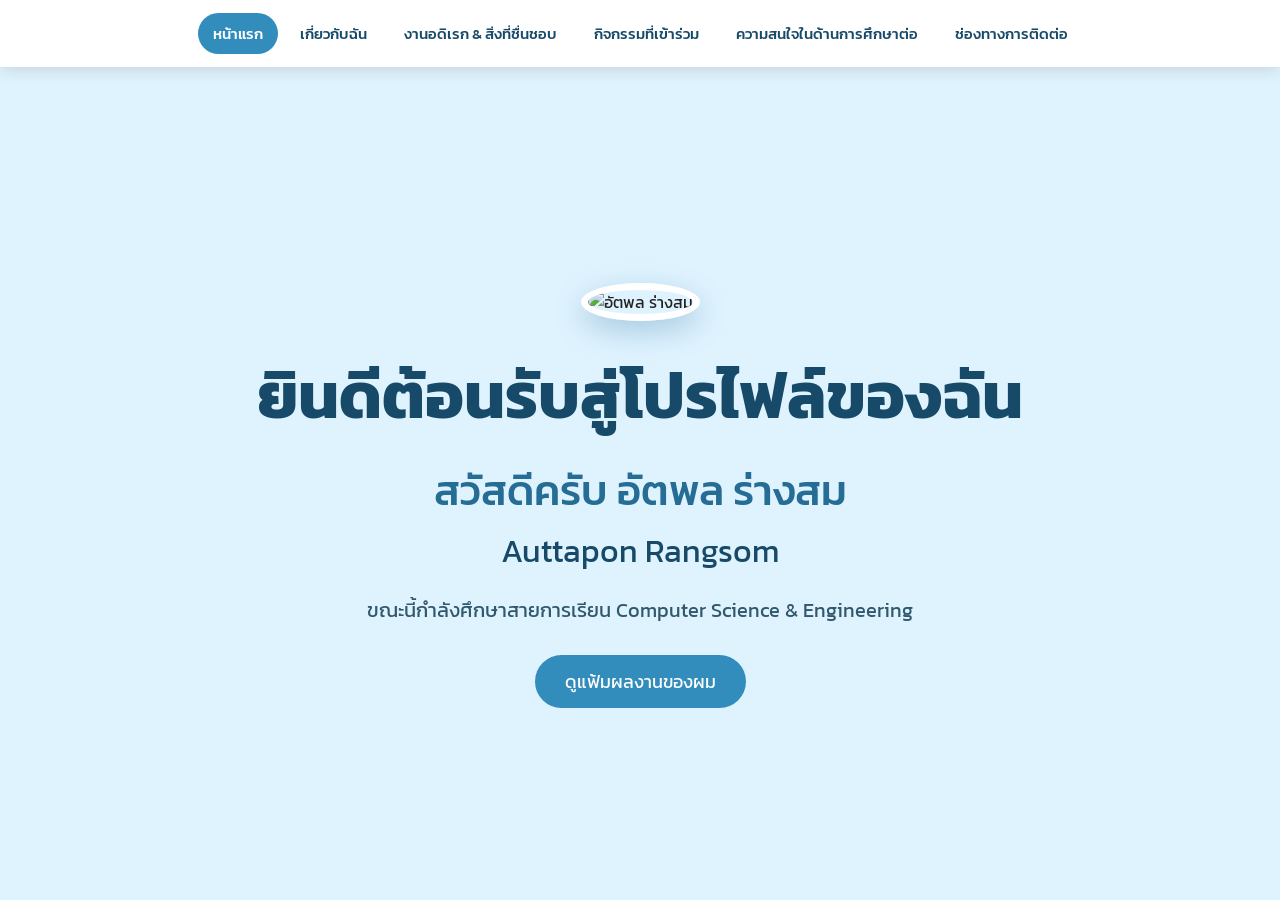
==== commit 7d58a5b5: "Update index.html" ====
--- a/index.html
+++ b/index.html
@@ -2,578 +2,33 @@
 <html lang="th">
 
 <head>
+
     <meta charset="UTF-8">
-    <meta name="viewport" content="width=device-width, initial-scale=1.0">
 
-    <title>Auttapon Rangsom | Portfolio</title>
+    <meta
+        name="viewport"
+        content="width=device-width, initial-scale=1.0"
+    >
 
-    <!-- Google Font -->
-    <link rel="preconnect" href="https://fonts.googleapis.com">
-    <link rel="preconnect" href="https://fonts.gstatic.com" crossorigin>
+    <title>อัตพล ร่างสม | Portfolio</title>
+
+    <link
+        rel="preconnect"
+        href="https://fonts.googleapis.com"
+    >
+
+    <link
+        rel="preconnect"
+        href="https://fonts.gstatic.com"
+        crossorigin
+    >
 
     <link
         href="https://fonts.googleapis.com/css2?family=Kanit:wght@300;400;500;600;700&display=swap"
         rel="stylesheet"
     >
 
-    <style>
-
-        * {
-            margin: 0;
-            padding: 0;
-            box-sizing: border-box;
-        }
-
-        html {
-            scroll-behavior: smooth;
-        }
-
-        body {
-            font-family: "Kanit", sans-serif;
-            background: #f5f7fb;
-            color: #222;
-            line-height: 1.7;
-        }
-
-
-        /* =========================
-           NAVIGATION
-        ========================= */
-
-        nav {
-            position: sticky;
-            top: 0;
-            z-index: 999;
-
-            background: rgba(255, 255, 255, 0.96);
-
-            box-shadow:
-                0 2px 15px rgba(0, 0, 0, 0.08);
-
-            backdrop-filter: blur(10px);
-        }
-
-        .nav-container {
-            max-width: 1200px;
-            margin: auto;
-
-            padding: 12px 20px;
-
-            display: flex;
-            justify-content: center;
-            align-items: center;
-
-            flex-wrap: wrap;
-            gap: 7px;
-        }
-
-        .nav-container a {
-            color: #333;
-            text-decoration: none;
-
-            padding: 8px 14px;
-
-            border-radius: 25px;
-
-            font-size: 15px;
-
-            transition: 0.3s;
-        }
-
-        .nav-container a:hover {
-            background: #1d3557;
-            color: white;
-
-            transform: translateY(-2px);
-        }
-
-
-        /* =========================
-           HOME
-        ========================= */
-
-        .home {
-            min-height: 100vh;
-
-            display: flex;
-            justify-content: center;
-            align-items: center;
-
-            text-align: center;
-
-            padding: 60px 20px;
-
-            color: white;
-
-            background:
-                linear-gradient(
-                    rgba(0, 0, 0, 0.55),
-                    rgba(0, 0, 0, 0.55)
-                ),
-                linear-gradient(
-                    135deg,
-                    #1d3557,
-                    #457b9d
-                );
-        }
-
-        .home-content {
-            max-width: 900px;
-        }
-
-        .profile-home {
-            width: 190px;
-            height: 190px;
-
-            object-fit: cover;
-
-            border-radius: 50%;
-
-            border: 6px solid white;
-
-            box-shadow:
-                0 10px 35px rgba(0, 0, 0, 0.35);
-
-            margin-bottom: 25px;
-        }
-
-        .home h1 {
-            font-size: clamp(35px, 6vw, 65px);
-            margin-bottom: 10px;
-        }
-
-        .home h2 {
-            font-size: clamp(22px, 4vw, 38px);
-
-            font-weight: 400;
-
-            margin-bottom: 8px;
-        }
-
-        .home p {
-            font-size: 20px;
-
-            margin-top: 20px;
-            margin-bottom: 30px;
-        }
-
-        .portfolio-btn {
-            display: inline-block;
-
-            padding: 13px 30px;
-
-            border-radius: 30px;
-
-            background: white;
-            color: #222;
-
-            text-decoration: none;
-
-            font-size: 18px;
-            font-weight: 500;
-
-            transition: 0.3s;
-        }
-
-        .portfolio-btn:hover {
-            background: #222;
-            color: white;
-
-            transform: translateY(-3px);
-        }
-
-
-        /* =========================
-           GENERAL
-        ========================= */
-
-        section {
-            max-width: 1100px;
-
-            margin: auto;
-
-            padding: 85px 20px;
-        }
-
-        .section-title {
-            text-align: center;
-
-            color: #1d3557;
-
-            font-size: 38px;
-
-            margin-bottom: 50px;
-        }
-
-        .section-title::after {
-            content: "";
-
-            display: block;
-
-            width: 75px;
-            height: 4px;
-
-            margin: 12px auto 0;
-
-            border-radius: 5px;
-
-            background: #457b9d;
-        }
-
-
-        /* =========================
-           ABOUT
-        ========================= */
-
-        .about-card {
-            max-width: 850px;
-
-            margin: auto;
-
-            padding: 40px;
-
-            background: white;
-
-            border-radius: 20px;
-
-            box-shadow:
-                0 8px 30px rgba(0, 0, 0, 0.08);
-        }
-
-        .about-photo {
-            display: block;
-
-            width: 180px;
-            height: 180px;
-
-            object-fit: cover;
-
-            border-radius: 50%;
-
-            margin: 0 auto 30px;
-
-            border: 5px solid #457b9d;
-
-            box-shadow:
-                0 5px 20px rgba(0, 0, 0, 0.15);
-        }
-
-        .about-card h3 {
-            color: #1d3557;
-
-            font-size: 25px;
-
-            margin-bottom: 20px;
-        }
-
-        .about-info {
-            display: grid;
-
-            grid-template-columns: 1fr 1fr;
-
-            gap: 10px 30px;
-        }
-
-        .about-info div {
-            padding: 10px;
-
-            border-bottom: 1px solid #eeeeee;
-        }
-
-        .about-info strong {
-            color: #1d3557;
-        }
-
-        .school-name {
-            font-size: 19px;
-        }
-
-
-        /* =========================
-           HOBBY
-        ========================= */
-
-        .hobby-grid {
-            display: grid;
-
-            grid-template-columns:
-                repeat(3, 1fr);
-
-            gap: 25px;
-        }
-
-        .hobby-card {
-            overflow: hidden;
-
-            background: white;
-
-            border-radius: 18px;
-
-            text-align: center;
-
-            box-shadow:
-                0 8px 25px rgba(0, 0, 0, 0.08);
-
-            transition: 0.3s;
-        }
-
-        .hobby-card:hover {
-            transform: translateY(-7px);
-        }
-
-        .hobby-card img {
-            width: 100%;
-
-            height: 280px;
-
-            object-fit: cover;
-        }
-
-        .hobby-card-content {
-            padding: 23px;
-        }
-
-        .hobby-card h3 {
-            color: #1d3557;
-
-            font-size: 22px;
-
-            margin-bottom: 10px;
-        }
-
-        .youtube-btn {
-            display: inline-block;
-
-            margin-top: 15px;
-
-            padding: 9px 20px;
-
-            background: #ff0000;
-
-            color: white;
-
-            text-decoration: none;
-
-            border-radius: 25px;
-
-            transition: 0.3s;
-        }
-
-        .youtube-btn:hover {
-            background: #cc0000;
-        }
-
-
-        /* =========================
-           ACTIVITIES
-        ========================= */
-
-        .activity {
-            background: white;
-
-            padding: 25px;
-
-            margin-bottom: 35px;
-
-            border-radius: 20px;
-
-            box-shadow:
-                0 8px 30px rgba(0, 0, 0, 0.08);
-        }
-
-        .activity img {
-            display: block;
-
-            width: 100%;
-
-            max-height: 650px;
-
-            object-fit: contain;
-
-            border-radius: 15px;
-
-            background: #f1f1f1;
-        }
-
-        .activity p {
-            margin-top: 18px;
-
-            font-size: 18px;
-        }
-
-        .activity-number {
-            color: #1d3557;
-
-            font-weight: 600;
-        }
-
-
-        /* =========================
-           EDUCATION
-        ========================= */
-
-        .university-grid {
-            display: grid;
-
-            grid-template-columns:
-                repeat(2, 1fr);
-
-            gap: 30px;
-        }
-
-        .university-card {
-            overflow: hidden;
-
-            background: white;
-
-            border-radius: 20px;
-
-            box-shadow:
-                0 8px 30px rgba(0, 0, 0, 0.08);
-
-            transition: 0.3s;
-        }
-
-        .university-card:hover {
-            transform: translateY(-7px);
-        }
-
-        .university-card img {
-            width: 100%;
-
-            height: 360px;
-
-            object-fit: cover;
-        }
-
-        .university-card p {
-            padding: 20px;
-
-            text-align: center;
-
-            color: #1d3557;
-
-            font-size: 19px;
-
-            font-weight: 500;
-        }
-
-
-        /* =========================
-           CONTACT
-        ========================= */
-
-        .contact-box {
-            max-width: 700px;
-
-            margin: auto;
-
-            padding: 40px;
-
-            background: white;
-
-            border-radius: 20px;
-
-            box-shadow:
-                0 8px 30px rgba(0, 0, 0, 0.08);
-        }
-
-        .contact-item {
-            display: flex;
-
-            align-items: center;
-
-            gap: 18px;
-
-            padding: 18px 0;
-
-            border-bottom: 1px solid #eeeeee;
-
-            font-size: 18px;
-        }
-
-        .contact-item:last-child {
-            border-bottom: none;
-        }
-
-        .contact-icon {
-            width: 45px;
-
-            font-size: 28px;
-
-            text-align: center;
-        }
-
-        .contact-item a {
-            color: #1d3557;
-
-            text-decoration: none;
-        }
-
-        .contact-item a:hover {
-            text-decoration: underline;
-        }
-
-
-        /* =========================
-           FOOTER
-        ========================= */
-
-        footer {
-            padding: 25px;
-
-            text-align: center;
-
-            color: white;
-
-            background: #1d3557;
-        }
-
-
-        /* =========================
-           RESPONSIVE
-        ========================= */
-
-        @media (max-width: 800px) {
-
-            .about-info {
-                grid-template-columns: 1fr;
-            }
-
-            .hobby-grid,
-            .university-grid {
-                grid-template-columns: 1fr;
-            }
-
-            .nav-container a {
-                padding: 7px 9px;
-                font-size: 13px;
-            }
-
-            section {
-                padding: 65px 15px;
-            }
-
-            .about-card,
-            .contact-box {
-                padding: 25px;
-            }
-
-            .home h1 {
-                font-size: 38px;
-            }
-
-            .home h2 {
-                font-size: 25px;
-            }
-
-            .home p {
-                font-size: 17px;
-            }
-
-        }
-
-    </style>
+    <link rel="stylesheet" href="style.css">
 
 </head>
 
@@ -581,1702 +36,87 @@
 <body>
 
 
-    <!-- =====================================
-         NAVIGATION
-    ====================================== -->
+<nav>
 
-    <nav>
+    <div class="nav-container">
 
-        <div class="nav-container">
+        <a href="index.html" class="active">
+            หน้าแรก
+        </a>
 
-            <a href="#home">
-                หน้าแรก
-            </a>
+        <a href="about.html">
+            เกี่ยวกับฉัน
+        </a>
 
-            <a href="#about">
-                เกี่ยวกับฉัน
-            </a>
+        <a href="hobby.html">
+            งานอดิเรก & สิ่งที่ชื่นชอบ
+        </a>
 
-            <a href="#hobby">
-                งานอดิเรก & สิ่งที่ชื่นชอบ
-            </a>
+        <a href="activities.html">
+            กิจกรรมที่เข้าร่วม
+        </a>
 
-            <a href="#activities">
-                กิจกรรมที่เข้าร่วม
-            </a>
+        <a href="education.html">
+            ความสนใจในด้านการศึกษาต่อ
+        </a>
 
-            <a href="#education">
-                ความสนใจในด้านการศึกษาต่อ
-            </a>
+        <a href="contact.html">
+            ช่องทางการติดต่อ
+        </a>
 
-            <a href="#contact">
-                ช่องทางการติดต่อ
-            </a>
+    </div>
 
-        </div>
-
-    </nav>
+</nav>
 
 
+<main class="home-page">
 
-    <!-- =====================================
-         HOME
-    ====================================== -->
-
-    <section id="home" class="home">
-
-        <div class="home-content">
+    <div class="home-content">
 
 
-            <!-- Auttapon.jpg -->
+        <!-- รูปหน้าแรก -->
 
-            <img
-                src="Auttapon.jpg"
-                alt="รูปของอัตพล ร่างสม"
-                class="profile-home"
-            >
+        <img
+            src="IMG_9043.jpg"
+            alt="อัตพล ร่างสม"
+            class="home-photo"
+        >
 
 
-            <h1>
-                ยินดีต้อนรับสู่โปรไฟล์ของฉัน
-            </h1>
+        <h1 class="home-title">
+            ยินดีต้อนรับสู่โปรไฟล์ของฉัน
+        </h1>
 
 
-            <h2>
-                สวัสดีครับ ผมชื่อ นายอัตพล ร่างสม
-            </h2>
-
-
-            <h2>
-                Auttapon Rangsom
-            </h2>
-
-
-            <p>
-                ขณะนี้กำลังศึกษาสายการเรียน
-                Computer Science &amp; Engineering
-            </p>
-
-
-            <a
-                href="#about"
-                class="portfolio-btn"
-            >
-                ดูแฟ้มผลงานของผม
-            </a>
-
-        </div>
-
-    </section>
-
-
-
-    <!-- =====================================
-         ABOUT
-    ====================================== -->
-
-    <section id="about">
-
-        <h2 class="section-title">
-            เกี่ยวกับฉัน
+        <h2 class="home-name">
+            สวัสดีครับ อัตพล ร่างสม
         </h2>
 
 
-        <div class="about-card">
+        <h3 class="home-english">
+            Auttapon Rangsom
+        </h3>
 
 
-            <!-- IMG_7687.jpeg -->
-
-            <img
-                src="IMG_7687.jpeg"
-                alt="รูปของอัตพล ร่างสม"
-                class="about-photo"
-            >
+        <p class="home-description">
+            ขณะนี้กำลังศึกษาสายการเรียน
+            Computer Science &amp; Engineering
+        </p>
 
 
-            <h3>
-                ข้อมูลส่วนตัว
-            </h3>
+        <a
+            href="about.html"
+            class="portfolio-button"
+        >
+            ดูแฟ้มผลงานของผม
+        </a>
 
 
-            <div class="about-info">
+    </div>
 
-
-                <div>
-                    <strong>
-                        ชื่อ-นามสกุล:
-                    </strong>
-
-                    อัตพล ร่างสม
-                </div>
-
-
-                <div>
-                    <strong>
-                        ชื่อเล่น:
-                    </strong>
-
-                    เฟรม
-                </div>
-
-
-                <div>
-                    <strong>
-                        ระดับชั้น:
-                    </strong>
-
-                    ม.6/6
-                </div>
-
-
-                <div>
-                    <strong>
-                        เลขที่:
-                    </strong>
-
-                    6
-                </div>
-
-
-                <div>
-                    <strong>
-                        วันเกิด:
-                    </strong>
-
-                    2 ตุลาคม 2551
-                </div>
-
-
-            </div>
-
-
-            <h3 style="margin-top: 35px;">
-                สถาบันการศึกษาปัจจุบัน
-            </h3>
-
-
-            <p class="school-name">
-                โรงเรียนบ้านบึง "อุตสาหกรรมนุเคราะห์"
-            </p>
-
-
-        </div>
-
-    </section>
-
-
-
-    <!-- =====================================
-         HOBBY
-    ====================================== -->
-
-    <section id="hobby">
-
-
-        <h2 class="section-title">
-            งานอดิเรก &amp; สิ่งที่ชื่นชอบ
-        </h2>
-
-
-        <div class="hobby-grid">
-
-
-            <!-- เพลง -->
-
-            <div class="hobby-card">
-
-
-                <div class="hobby-card-content">
-
-
-                    <h3>
-                        🎵 เพลงที่ชอบ
-                    </h3>
-
-
-                    <p>
-                        ความเชื่อ - bodyslam
-                    </p>
-
-
-                    <a
-                        href="https://www.youtube.com/results?search_query=ความเชื่อ+bodyslam"
-                        target="_blank"
-                        rel="noopener noreferrer"
-                        class="youtube-btn"
-                    >
-                        🎧 ฟังเพลงบน YouTube
-                    </a>
-
-
-                </div>
-
-            </div>
-
-
-
-            <!-- หนัง -->
-
-            <div class="hobby-card">
-
-
-                <img
-                    src="IMG_9038.jpeg"
-                    alt="เซียนหรั่งเดอะมูฟวี่"
-                >
-
-
-                <div class="hobby-card-content">
-
-
-                    <h3>
-                        🎬 หนังที่ชอบ
-                    </h3>
-
-
-                    <p>
-                        เซียนหรั่งเดอะมูฟวี่
-                    </p>
-
-
-                </div>
-
-            </div>
-
-
-
-            <!-- วงดนตรี -->
-
-            <div class="hobby-card">
-
-
-                <img
-                    src="IMG_9040.webp"
-                    alt="Bodyslam"
-                >
-
-
-                <div class="hobby-card-content">
-
-
-                    <h3>
-                        🎤 วงดนตรีที่ชอบ
-                    </h3>
-
-
-                    <p>
-                        Bodyslam
-                    </p>
-
-
-                </div>
-
-            </div>
-
-
-        </div>
-
-    </section>
-
-
-
-    <!-- =====================================
-         ACTIVITIES
-    ====================================== -->
-
-    <section id="activities">
-
-
-        <h2 class="section-title">
-            กิจกรรมที่เข้าร่วม
-        </h2>
-
-
-
-        <!-- กิจกรรมที่ 1 -->
-
-        <div class="activity">
-
-
-            <img
-                src="IMG_8936.png"
-                alt="ค่ายยกระดับผลสัมฤทธิ์ทางการเรียนเทคโนโลยี"
-            >
-
-
-            <p>
-
-                <span class="activity-number">
-                    กิจกรรมที่ 1
-                </span>
-
-                <br>
-
-                ได้เข้าร่วมกิจกรรม
-                "ค่ายยกระดับผลสัมฤทธิ์ทางการเรียนเทคโนโลยี"
-
-            </p>
-
-
-        </div>
-
-
-
-        <!-- กิจกรรมที่ 2 -->
-
-        <div class="activity">
-
-
-            <img
-                src="IMG_9037.jpeg"
-                alt="การอบรมเชิงปฏิบัติการด้านความปลอดภัย"
-            >
-
-
-            <p>
-
-                <span class="activity-number">
-                    กิจกรรมที่ 2
-                </span>
-
-                <br>
-
-                ได้ผ่านการอบรมเชิงปฏิบัติการเสริมทักษะ
-                ประสบการณ์และสมรรถนะด้านความปลอดภัย
-                ในหัวข้อ
-
-                "การฝึกอบรมตามหลักสูตรทักษะการเผชิญเหตุ
-                แผ่นดินไหวและภัยพิบัติในสถานศึกษา"
-
-            </p>
-
-
-        </div>
-
-
-    </section>
-
-
-
-    <!-- =====================================
-         EDUCATION
-    ====================================== -->
-
-    <section id="education">
-
-
-        <h2 class="section-title">
-            ความสนใจในด้านการศึกษาต่อ
-        </h2>
-
-
-        <div class="university-grid">
-
-
-            <!-- มหาวิทยาลัยบูรพา -->
-
-            <div class="university-card">
-
-
-                <img
-                    src="IMG_9041.png"
-                    alt="คณะวิศวกรรมศาสตร์ มหาวิทยาลัยบูรพา"
-                >
-
-
-                <p>
-                    คณะวิศวกรรมศาสตร์ มหาวิทยาลัยบูรพา
-                </p>
-
-
-            </div>
-
-
-
-            <!-- มหาวิทยาลัยธรรมศาสตร์ -->
-
-            <div class="university-card">
-
-
-                <img
-                    src="IMG_9042.png"
-                    alt="คณะวิศวกรรมศาสตร์ มหาวิทยาลัยธรรมศาสตร์"
-                >
-
-
-                <p>
-                    คณะวิศวกรรมศาสตร์ มหาวิทยาลัยธรรมศาสตร์
-                </p>
-
-
-            </div>
-
-
-        </div>
-
-    </section>
-
-
-
-    <!-- =====================================
-         CONTACT
-    ====================================== -->
-
-    <section id="contact">
-
-
-        <h2 class="section-title">
-            ช่องทางการติดต่อ
-        </h2>
-
-
-        <div class="contact-box">
-
-
-            <!-- โทรศัพท์ -->
-
-            <div class="contact-item">
-
-
-                <div class="contact-icon">
-                    📞
-                </div>
-
-
-                <div>
-
-                    <strong>
-                        เบอร์โทรศัพท์
-                    </strong>
-
-                    <br>
-
-                    <a href="tel:0840807060">
-                        0840807060
-                    </a>
-
-                </div>
-
-
-            </div>
-
-
-
-            <!-- Facebook -->
-
-            <div class="contact-item">
-
-
-                <div class="contact-icon">
-                    👥
-                </div>
-
-
-                <div>
-
-                    <strong>
-                        FACEBOOK
-                    </strong>
-
-                    <br>
-
-                    Auttapon Rangsom
-
-                </div>
-
-
-            </div>
-
-
-
-            <!-- Email -->
-
-            <div class="contact-item">
-
-
-                <div class="contact-icon">
-                    ✉️
-                </div>
-
-
-                <div>
-
-                    <strong>
-                        EMAIL
-                    </strong>
-
-                    <br>
-
-                    <a href="mailto:vy1288213@gmail.com">
-                        vy1288213@gmail.com
-                    </a>
-
-                </div>
-
-
-            </div>
-
-
-        </div>
-
-    </section>
-
-
-
-    <!-- =====================================
-         FOOTER
-    ====================================== -->
-
-    <footer>
-
-        <p>
-            © 2026 Auttapon Rangsom | Portfolio
-        </p>
-
-    </footer>
+</main>
 
 
 </body>
 
 </html>
-<!DOCTYPE html>
-<html lang="th">
-
-<head>
-    <meta charset="UTF-8">
-    <meta name="viewport" content="width=device-width, initial-scale=1.0">
-
-    <title>Auttapon Rangsom | Portfolio</title>
-
-    <!-- Google Font -->
-    <link rel="preconnect" href="https://fonts.googleapis.com">
-    <link rel="preconnect" href="https://fonts.gstatic.com" crossorigin>
-
-    <link
-        href="https://fonts.googleapis.com/css2?family=Kanit:wght@300;400;500;600;700&display=swap"
-        rel="stylesheet"
-    >
-
-    <style>
-
-        * {
-            margin: 0;
-            padding: 0;
-            box-sizing: border-box;
-        }
-
-        html {
-            scroll-behavior: smooth;
-        }
-
-        body {
-            font-family: "Kanit", sans-serif;
-            background: #f5f7fb;
-            color: #222;
-            line-height: 1.7;
-        }
-
-
-        /* =========================
-           NAVIGATION
-        ========================= */
-
-        nav {
-            position: sticky;
-            top: 0;
-            z-index: 999;
-
-            background: rgba(255, 255, 255, 0.96);
-
-            box-shadow:
-                0 2px 15px rgba(0, 0, 0, 0.08);
-
-            backdrop-filter: blur(10px);
-        }
-
-        .nav-container {
-            max-width: 1200px;
-            margin: auto;
-
-            padding: 12px 20px;
-
-            display: flex;
-            justify-content: center;
-            align-items: center;
-
-            flex-wrap: wrap;
-            gap: 7px;
-        }
-
-        .nav-container a {
-            color: #333;
-            text-decoration: none;
-
-            padding: 8px 14px;
-
-            border-radius: 25px;
-
-            font-size: 15px;
-
-            transition: 0.3s;
-        }
-
-        .nav-container a:hover {
-            background: #1d3557;
-            color: white;
-
-            transform: translateY(-2px);
-        }
-
-
-        /* =========================
-           HOME
-        ========================= */
-
-        .home {
-            min-height: 100vh;
-
-            display: flex;
-            justify-content: center;
-            align-items: center;
-
-            text-align: center;
-
-            padding: 60px 20px;
-
-            color: white;
-
-            background:
-                linear-gradient(
-                    rgba(0, 0, 0, 0.55),
-                    rgba(0, 0, 0, 0.55)
-                ),
-                linear-gradient(
-                    135deg,
-                    #1d3557,
-                    #457b9d
-                );
-        }
-
-        .home-content {
-            max-width: 900px;
-        }
-
-        .profile-home {
-            width: 190px;
-            height: 190px;
-
-            object-fit: cover;
-
-            border-radius: 50%;
-
-            border: 6px solid white;
-
-            box-shadow:
-                0 10px 35px rgba(0, 0, 0, 0.35);
-
-            margin-bottom: 25px;
-        }
-
-        .home h1 {
-            font-size: clamp(35px, 6vw, 65px);
-            margin-bottom: 10px;
-        }
-
-        .home h2 {
-            font-size: clamp(22px, 4vw, 38px);
-
-            font-weight: 400;
-
-            margin-bottom: 8px;
-        }
-
-        .home p {
-            font-size: 20px;
-
-            margin-top: 20px;
-            margin-bottom: 30px;
-        }
-
-        .portfolio-btn {
-            display: inline-block;
-
-            padding: 13px 30px;
-
-            border-radius: 30px;
-
-            background: white;
-            color: #222;
-
-            text-decoration: none;
-
-            font-size: 18px;
-            font-weight: 500;
-
-            transition: 0.3s;
-        }
-
-        .portfolio-btn:hover {
-            background: #222;
-            color: white;
-
-            transform: translateY(-3px);
-        }
-
-
-        /* =========================
-           GENERAL
-        ========================= */
-
-        section {
-            max-width: 1100px;
-
-            margin: auto;
-
-            padding: 85px 20px;
-        }
-
-        .section-title {
-            text-align: center;
-
-            color: #1d3557;
-
-            font-size: 38px;
-
-            margin-bottom: 50px;
-        }
-
-        .section-title::after {
-            content: "";
-
-            display: block;
-
-            width: 75px;
-            height: 4px;
-
-            margin: 12px auto 0;
-
-            border-radius: 5px;
-
-            background: #457b9d;
-        }
-
-
-        /* =========================
-           ABOUT
-        ========================= */
-
-        .about-card {
-            max-width: 850px;
-
-            margin: auto;
-
-            padding: 40px;
-
-            background: white;
-
-            border-radius: 20px;
-
-            box-shadow:
-                0 8px 30px rgba(0, 0, 0, 0.08);
-        }
-
-        .about-photo {
-            display: block;
-
-            width: 180px;
-            height: 180px;
-
-            object-fit: cover;
-
-            border-radius: 50%;
-
-            margin: 0 auto 30px;
-
-            border: 5px solid #457b9d;
-
-            box-shadow:
-                0 5px 20px rgba(0, 0, 0, 0.15);
-        }
-
-        .about-card h3 {
-            color: #1d3557;
-
-            font-size: 25px;
-
-            margin-bottom: 20px;
-        }
-
-        .about-info {
-            display: grid;
-
-            grid-template-columns: 1fr 1fr;
-
-            gap: 10px 30px;
-        }
-
-        .about-info div {
-            padding: 10px;
-
-            border-bottom: 1px solid #eeeeee;
-        }
-
-        .about-info strong {
-            color: #1d3557;
-        }
-
-        .school-name {
-            font-size: 19px;
-        }
-
-
-        /* =========================
-           HOBBY
-        ========================= */
-
-        .hobby-grid {
-            display: grid;
-
-            grid-template-columns:
-                repeat(3, 1fr);
-
-            gap: 25px;
-        }
-
-        .hobby-card {
-            overflow: hidden;
-
-            background: white;
-
-            border-radius: 18px;
-
-            text-align: center;
-
-            box-shadow:
-                0 8px 25px rgba(0, 0, 0, 0.08);
-
-            transition: 0.3s;
-        }
-
-        .hobby-card:hover {
-            transform: translateY(-7px);
-        }
-
-        .hobby-card img {
-            width: 100%;
-
-            height: 280px;
-
-            object-fit: cover;
-        }
-
-        .hobby-card-content {
-            padding: 23px;
-        }
-
-        .hobby-card h3 {
-            color: #1d3557;
-
-            font-size: 22px;
-
-            margin-bottom: 10px;
-        }
-
-        .youtube-btn {
-            display: inline-block;
-
-            margin-top: 15px;
-
-            padding: 9px 20px;
-
-            background: #ff0000;
-
-            color: white;
-
-            text-decoration: none;
-
-            border-radius: 25px;
-
-            transition: 0.3s;
-        }
-
-        .youtube-btn:hover {
-            background: #cc0000;
-        }
-
-
-        /* =========================
-           ACTIVITIES
-        ========================= */
-
-        .activity {
-            background: white;
-
-            padding: 25px;
-
-            margin-bottom: 35px;
-
-            border-radius: 20px;
-
-            box-shadow:
-                0 8px 30px rgba(0, 0, 0, 0.08);
-        }
-
-        .activity img {
-            display: block;
-
-            width: 100%;
-
-            max-height: 650px;
-
-            object-fit: contain;
-
-            border-radius: 15px;
-
-            background: #f1f1f1;
-        }
-
-        .activity p {
-            margin-top: 18px;
-
-            font-size: 18px;
-        }
-
-        .activity-number {
-            color: #1d3557;
-
-            font-weight: 600;
-        }
-
-
-        /* =========================
-           EDUCATION
-        ========================= */
-
-        .university-grid {
-            display: grid;
-
-            grid-template-columns:
-                repeat(2, 1fr);
-
-            gap: 30px;
-        }
-
-        .university-card {
-            overflow: hidden;
-
-            background: white;
-
-            border-radius: 20px;
-
-            box-shadow:
-                0 8px 30px rgba(0, 0, 0, 0.08);
-
-            transition: 0.3s;
-        }
-
-        .university-card:hover {
-            transform: translateY(-7px);
-        }
-
-        .university-card img {
-            width: 100%;
-
-            height: 360px;
-
-            object-fit: cover;
-        }
-
-        .university-card p {
-            padding: 20px;
-
-            text-align: center;
-
-            color: #1d3557;
-
-            font-size: 19px;
-
-            font-weight: 500;
-        }
-
-
-        /* =========================
-           CONTACT
-        ========================= */
-
-        .contact-box {
-            max-width: 700px;
-
-            margin: auto;
-
-            padding: 40px;
-
-            background: white;
-
-            border-radius: 20px;
-
-            box-shadow:
-                0 8px 30px rgba(0, 0, 0, 0.08);
-        }
-
-        .contact-item {
-            display: flex;
-
-            align-items: center;
-
-            gap: 18px;
-
-            padding: 18px 0;
-
-            border-bottom: 1px solid #eeeeee;
-
-            font-size: 18px;
-        }
-
-        .contact-item:last-child {
-            border-bottom: none;
-        }
-
-        .contact-icon {
-            width: 45px;
-
-            font-size: 28px;
-
-            text-align: center;
-        }
-
-        .contact-item a {
-            color: #1d3557;
-
-            text-decoration: none;
-        }
-
-        .contact-item a:hover {
-            text-decoration: underline;
-        }
-
-
-        /* =========================
-           FOOTER
-        ========================= */
-
-        footer {
-            padding: 25px;
-
-            text-align: center;
-
-            color: white;
-
-            background: #1d3557;
-        }
-
-
-        /* =========================
-           RESPONSIVE
-        ========================= */
-
-        @media (max-width: 800px) {
-
-            .about-info {
-                grid-template-columns: 1fr;
-            }
-
-            .hobby-grid,
-            .university-grid {
-                grid-template-columns: 1fr;
-            }
-
-            .nav-container a {
-                padding: 7px 9px;
-                font-size: 13px;
-            }
-
-            section {
-                padding: 65px 15px;
-            }
-
-            .about-card,
-            .contact-box {
-                padding: 25px;
-            }
-
-            .home h1 {
-                font-size: 38px;
-            }
-
-            .home h2 {
-                font-size: 25px;
-            }
-
-            .home p {
-                font-size: 17px;
-            }
-
-        }
-
-    </style>
-
-</head>
-
-
-<body>
-
-
-    <!-- =====================================
-         NAVIGATION
-    ====================================== -->
-
-    <nav>
-
-        <div class="nav-container">
-
-            <a href="#home">
-                หน้าแรก
-            </a>
-
-            <a href="#about">
-                เกี่ยวกับฉัน
-            </a>
-
-            <a href="#hobby">
-                งานอดิเรก & สิ่งที่ชื่นชอบ
-            </a>
-
-            <a href="#activities">
-                กิจกรรมที่เข้าร่วม
-            </a>
-
-            <a href="#education">
-                ความสนใจในด้านการศึกษาต่อ
-            </a>
-
-            <a href="#contact">
-                ช่องทางการติดต่อ
-            </a>
-
-        </div>
-
-    </nav>
-
-
-
-    <!-- =====================================
-         HOME
-    ====================================== -->
-
-    <section id="home" class="home">
-
-        <div class="home-content">
-
-
-            <!-- Auttapon.jpg -->
-
-            <img
-                src="Auttapon.jpg"
-                alt="รูปของอัตพล ร่างสม"
-                class="profile-home"
-            >
-
-
-            <h1>
-                ยินดีต้อนรับสู่โปรไฟล์ของฉัน
-            </h1>
-
-
-            <h2>
-                สวัสดีครับ ผมชื่อ นายอัตพล ร่างสม
-            </h2>
-
-
-            <h2>
-                Auttapon Rangsom
-            </h2>
-
-
-            <p>
-                ขณะนี้กำลังศึกษาสายการเรียน
-                Computer Science &amp; Engineering
-            </p>
-
-
-            <a
-                href="#about"
-                class="portfolio-btn"
-            >
-                ดูแฟ้มผลงานของผม
-            </a>
-
-        </div>
-
-    </section>
-
-
-
-    <!-- =====================================
-         ABOUT
-    ====================================== -->
-
-    <section id="about">
-
-        <h2 class="section-title">
-            เกี่ยวกับฉัน
-        </h2>
-
-
-        <div class="about-card">
-
-
-            <!-- IMG_7687.jpeg -->
-
-            <img
-                src="IMG_7687.jpeg"
-                alt="รูปของอัตพล ร่างสม"
-                class="about-photo"
-            >
-
-
-            <h3>
-                ข้อมูลส่วนตัว
-            </h3>
-
-
-            <div class="about-info">
-
-
-                <div>
-                    <strong>
-                        ชื่อ-นามสกุล:
-                    </strong>
-
-                    อัตพล ร่างสม
-                </div>
-
-
-                <div>
-                    <strong>
-                        ชื่อเล่น:
-                    </strong>
-
-                    เฟรม
-                </div>
-
-
-                <div>
-                    <strong>
-                        ระดับชั้น:
-                    </strong>
-
-                    ม.6/6
-                </div>
-
-
-                <div>
-                    <strong>
-                        เลขที่:
-                    </strong>
-
-                    6
-                </div>
-
-
-                <div>
-                    <strong>
-                        วันเกิด:
-                    </strong>
-
-                    2 ตุลาคม 2551
-                </div>
-
-
-            </div>
-
-
-            <h3 style="margin-top: 35px;">
-                สถาบันการศึกษาปัจจุบัน
-            </h3>
-
-
-            <p class="school-name">
-                โรงเรียนบ้านบึง "อุตสาหกรรมนุเคราะห์"
-            </p>
-
-
-        </div>
-
-    </section>
-
-
-
-    <!-- =====================================
-         HOBBY
-    ====================================== -->
-
-    <section id="hobby">
-
-
-        <h2 class="section-title">
-            งานอดิเรก &amp; สิ่งที่ชื่นชอบ
-        </h2>
-
-
-        <div class="hobby-grid">
-
-
-            <!-- เพลง -->
-
-            <div class="hobby-card">
-
-
-                <div class="hobby-card-content">
-
-
-                    <h3>
-                        🎵 เพลงที่ชอบ
-                    </h3>
-
-
-                    <p>
-                        ความเชื่อ - bodyslam
-                    </p>
-
-
-                    <a
-                        href="https://www.youtube.com/results?search_query=ความเชื่อ+bodyslam"
-                        target="_blank"
-                        rel="noopener noreferrer"
-                        class="youtube-btn"
-                    >
-                        🎧 ฟังเพลงบน YouTube
-                    </a>
-
-
-                </div>
-
-            </div>
-
-
-
-            <!-- หนัง -->
-
-            <div class="hobby-card">
-
-
-                <img
-                    src="IMG_9038.jpeg"
-                    alt="เซียนหรั่งเดอะมูฟวี่"
-                >
-
-
-                <div class="hobby-card-content">
-
-
-                    <h3>
-                        🎬 หนังที่ชอบ
-                    </h3>
-
-
-                    <p>
-                        เซียนหรั่งเดอะมูฟวี่
-                    </p>
-
-
-                </div>
-
-            </div>
-
-
-
-            <!-- วงดนตรี -->
-
-            <div class="hobby-card">
-
-
-                <img
-                    src="IMG_9040.webp"
-                    alt="Bodyslam"
-                >
-
-
-                <div class="hobby-card-content">
-
-
-                    <h3>
-                        🎤 วงดนตรีที่ชอบ
-                    </h3>
-
-
-                    <p>
-                        Bodyslam
-                    </p>
-
-
-                </div>
-
-            </div>
-
-
-        </div>
-
-    </section>
-
-
-
-    <!-- =====================================
-         ACTIVITIES
-    ====================================== -->
-
-    <section id="activities">
-
-
-        <h2 class="section-title">
-            กิจกรรมที่เข้าร่วม
-        </h2>
-
-
-
-        <!-- กิจกรรมที่ 1 -->
-
-        <div class="activity">
-
-
-            <img
-                src="IMG_8936.png"
-                alt="ค่ายยกระดับผลสัมฤทธิ์ทางการเรียนเทคโนโลยี"
-            >
-
-
-            <p>
-
-                <span class="activity-number">
-                    กิจกรรมที่ 1
-                </span>
-
-                <br>
-
-                ได้เข้าร่วมกิจกรรม
-                "ค่ายยกระดับผลสัมฤทธิ์ทางการเรียนเทคโนโลยี"
-
-            </p>
-
-
-        </div>
-
-
-
-        <!-- กิจกรรมที่ 2 -->
-
-        <div class="activity">
-
-
-            <img
-                src="IMG_9037.jpeg"
-                alt="การอบรมเชิงปฏิบัติการด้านความปลอดภัย"
-            >
-
-
-            <p>
-
-                <span class="activity-number">
-                    กิจกรรมที่ 2
-                </span>
-
-                <br>
-
-                ได้ผ่านการอบรมเชิงปฏิบัติการเสริมทักษะ
-                ประสบการณ์และสมรรถนะด้านความปลอดภัย
-                ในหัวข้อ
-
-                "การฝึกอบรมตามหลักสูตรทักษะการเผชิญเหตุ
-                แผ่นดินไหวและภัยพิบัติในสถานศึกษา"
-
-            </p>
-
-
-        </div>
-
-
-    </section>
-
-
-
-    <!-- =====================================
-         EDUCATION
-    ====================================== -->
-
-    <section id="education">
-
-
-        <h2 class="section-title">
-            ความสนใจในด้านการศึกษาต่อ
-        </h2>
-
-
-        <div class="university-grid">
-
-
-            <!-- มหาวิทยาลัยบูรพา -->
-
-            <div class="university-card">
-
-
-                <img
-                    src="IMG_9041.png"
-                    alt="คณะวิศวกรรมศาสตร์ มหาวิทยาลัยบูรพา"
-                >
-
-
-                <p>
-                    คณะวิศวกรรมศาสตร์ มหาวิทยาลัยบูรพา
-                </p>
-
-
-            </div>
-
-
-
-            <!-- มหาวิทยาลัยธรรมศาสตร์ -->
-
-            <div class="university-card">
-
-
-                <img
-                    src="IMG_9042.png"
-                    alt="คณะวิศวกรรมศาสตร์ มหาวิทยาลัยธรรมศาสตร์"
-                >
-
-
-                <p>
-                    คณะวิศวกรรมศาสตร์ มหาวิทยาลัยธรรมศาสตร์
-                </p>
-
-
-            </div>
-
-
-        </div>
-
-    </section>
-
-
-
-    <!-- =====================================
-         CONTACT
-    ====================================== -->
-
-    <section id="contact">
-
-
-        <h2 class="section-title">
-            ช่องทางการติดต่อ
-        </h2>
-
-
-        <div class="contact-box">
-
-
-            <!-- โทรศัพท์ -->
-
-            <div class="contact-item">
-
-
-                <div class="contact-icon">
-                    📞
-                </div>
-
-
-                <div>
-
-                    <strong>
-                        เบอร์โทรศัพท์
-                    </strong>
-
-                    <br>
-
-                    <a href="tel:0840807060">
-                        0840807060
-                    </a>
-
-                </div>
-
-
-            </div>
-
-
-
-            <!-- Facebook -->
-
-            <div class="contact-item">
-
-
-                <div class="contact-icon">
-                    👥
-                </div>
-
-
-                <div>
-
-                    <strong>
-                        FACEBOOK
-                    </strong>
-
-                    <br>
-
-                    Auttapon Rangsom
-
-                </div>
-
-
-            </div>
-
-
-
-            <!-- Email -->
-
-            <div class="contact-item">
-
-
-                <div class="contact-icon">
-                    ✉️
-                </div>
-
-
-                <div>
-
-                    <strong>
-                        EMAIL
-                    </strong>
-
-                    <br>
-
-                    <a href="mailto:vy1288213@gmail.com">
-                        vy1288213@gmail.com
-                    </a>
-
-                </div>
-
-
-            </div>
-
-
-        </div>
-
-    </section>
-
-
-
-    <!-- =====================================
-         FOOTER
-    ====================================== -->
-
-    <footer>
-
-        <p>
-            © 2026 Auttapon Rangsom | Portfolio
-        </p>
-
-    </footer>
-
-
-</body>
-
-</html>
--- a/style.css
+++ b/style.css
@@ -0,0 +1,614 @@
+/* =========================
+   RESET
+========================= */
+
+* {
+    margin: 0;
+    padding: 0;
+    box-sizing: border-box;
+}
+
+html,
+body {
+    width: 100%;
+    min-height: 100%;
+}
+
+body {
+    font-family: "Kanit", sans-serif;
+    background: #dff3ff;
+    color: #222;
+}
+
+
+/* =========================
+   NAVIGATION
+========================= */
+
+nav {
+    width: 100%;
+    background: #ffffff;
+    box-shadow: 0 3px 15px rgba(0, 0, 0, 0.12);
+
+    position: fixed;
+    top: 0;
+    left: 0;
+
+    z-index: 1000;
+}
+
+.nav-container {
+    width: 100%;
+    max-width: 1250px;
+
+    margin: auto;
+    padding: 13px 20px;
+
+    display: flex;
+    justify-content: center;
+    align-items: center;
+
+    flex-wrap: wrap;
+    gap: 7px;
+}
+
+.nav-container a {
+    color: #174a68;
+    text-decoration: none;
+
+    font-size: 15px;
+    font-weight: 500;
+
+    padding: 9px 15px;
+
+    border-radius: 25px;
+
+    transition: 0.25s;
+}
+
+.nav-container a:hover {
+    background: #5bb9e8;
+    color: white;
+}
+
+.nav-container a.active {
+    background: #328dbd;
+    color: white;
+}
+
+
+/* =========================
+   PAGE
+========================= */
+
+.page {
+    width: 100%;
+    min-height: 100vh;
+
+    padding-top: 90px;
+    padding-bottom: 40px;
+
+    background: #dff3ff;
+
+    /* ป้องกันการเลื่อนหา section อื่น */
+    overflow: hidden;
+}
+
+
+/* =========================
+   HOME
+========================= */
+
+.home-page {
+    min-height: 100vh;
+
+    padding-top: 90px;
+
+    display: flex;
+    justify-content: center;
+    align-items: center;
+
+    text-align: center;
+
+    background: #dff3ff;
+
+    overflow: hidden;
+}
+
+.home-content {
+    width: 90%;
+    max-width: 950px;
+}
+
+.home-photo {
+    width: 220px;
+    height: 220px;
+
+    object-fit: cover;
+
+    border-radius: 50%;
+
+    border: 7px solid white;
+
+    box-shadow:
+        0 10px 30px rgba(0, 80, 130, 0.25);
+
+    margin-bottom: 25px;
+}
+
+.home-title {
+    color: #174a68;
+
+    font-size: clamp(35px, 6vw, 65px);
+
+    margin-bottom: 15px;
+}
+
+.home-name {
+    color: #256d94;
+
+    font-size: clamp(27px, 4vw, 42px);
+
+    font-weight: 500;
+
+    margin-bottom: 5px;
+}
+
+.home-english {
+    color: #174a68;
+
+    font-size: clamp(22px, 3vw, 32px);
+
+    font-weight: 400;
+
+    margin-bottom: 20px;
+}
+
+.home-description {
+    color: #31586d;
+
+    font-size: 20px;
+
+    margin-bottom: 30px;
+}
+
+.portfolio-button {
+    display: inline-block;
+
+    padding: 13px 30px;
+
+    background: #328dbd;
+    color: white;
+
+    border-radius: 30px;
+
+    text-decoration: none;
+
+    font-size: 18px;
+
+    transition: 0.25s;
+}
+
+.portfolio-button:hover {
+    background: #17678e;
+
+    transform: translateY(-3px);
+}
+
+
+/* =========================
+   CONTENT
+========================= */
+
+.content {
+    width: 90%;
+    max-width: 1000px;
+
+    margin: auto;
+
+    background: white;
+
+    padding: 40px;
+
+    border-radius: 25px;
+
+    box-shadow:
+        0 8px 30px rgba(40, 120, 160, 0.15);
+}
+
+.page-title {
+    text-align: center;
+
+    color: #174a68;
+
+    font-size: 40px;
+
+    margin-bottom: 35px;
+}
+
+.page-title::after {
+    content: "";
+
+    display: block;
+
+    width: 70px;
+    height: 4px;
+
+    background: #50acd8;
+
+    margin: 10px auto 0;
+
+    border-radius: 10px;
+}
+
+
+/* =========================
+   ABOUT
+========================= */
+
+.about-photo {
+    display: block;
+
+    width: 190px;
+    height: 190px;
+
+    object-fit: cover;
+
+    border-radius: 50%;
+
+    margin: 0 auto 30px;
+
+    border: 5px solid #62b9df;
+}
+
+.about-info {
+    display: grid;
+
+    grid-template-columns: 1fr 1fr;
+
+    gap: 12px 25px;
+
+    margin-top: 20px;
+}
+
+.info-item {
+    padding: 13px;
+
+    background: #eefaff;
+
+    border-radius: 10px;
+
+    border-left: 4px solid #54add5;
+}
+
+.info-item strong {
+    color: #174a68;
+}
+
+.school {
+    margin-top: 25px;
+
+    padding: 20px;
+
+    background: #eefaff;
+
+    border-radius: 12px;
+
+    font-size: 19px;
+
+    color: #174a68;
+}
+
+
+/* =========================
+   HOBBY
+========================= */
+
+.hobby-grid {
+    display: grid;
+
+    grid-template-columns:
+        repeat(3, 1fr);
+
+    gap: 25px;
+}
+
+.card {
+    overflow: hidden;
+
+    background: #f7fdff;
+
+    border-radius: 18px;
+
+    border: 1px solid #ccecf8;
+
+    box-shadow:
+        0 5px 18px rgba(30, 120, 160, 0.10);
+
+    text-align: center;
+}
+
+.card img {
+    width: 100%;
+
+    height: 280px;
+
+    object-fit: cover;
+}
+
+.card-content {
+    padding: 22px;
+}
+
+.card h3 {
+    color: #174a68;
+
+    font-size: 23px;
+
+    margin-bottom: 10px;
+}
+
+.card p {
+    color: #456675;
+
+    font-size: 18px;
+}
+
+.youtube-button {
+    display: inline-block;
+
+    margin-top: 18px;
+
+    padding: 9px 20px;
+
+    background: #ff0000;
+
+    color: white;
+
+    text-decoration: none;
+
+    border-radius: 25px;
+
+    transition: 0.25s;
+}
+
+.youtube-button:hover {
+    background: #cc0000;
+}
+
+
+/* =========================
+   ACTIVITIES
+========================= */
+
+.activity {
+    margin-bottom: 35px;
+
+    padding: 20px;
+
+    background: #f7fdff;
+
+    border-radius: 18px;
+
+    border: 1px solid #ccecf8;
+}
+
+.activity img {
+    display: block;
+
+    width: 100%;
+
+    max-height: 580px;
+
+    object-fit: contain;
+
+    border-radius: 12px;
+
+    background: #eaf8fd;
+}
+
+.activity-description {
+    margin-top: 18px;
+
+    font-size: 18px;
+
+    color: #31586d;
+}
+
+.activity-title {
+    color: #174a68;
+
+    font-weight: 600;
+}
+
+
+/* =========================
+   EDUCATION
+========================= */
+
+.university-grid {
+    display: grid;
+
+    grid-template-columns:
+        repeat(2, 1fr);
+
+    gap: 30px;
+}
+
+.university-card {
+    overflow: hidden;
+
+    background: #f7fdff;
+
+    border-radius: 20px;
+
+    border: 1px solid #ccecf8;
+
+    box-shadow:
+        0 5px 18px rgba(30, 120, 160, 0.10);
+}
+
+.university-card img {
+    width: 100%;
+
+    height: 350px;
+
+    object-fit: cover;
+}
+
+.university-card p {
+    padding: 20px;
+
+    text-align: center;
+
+    color: #174a68;
+
+    font-size: 19px;
+
+    font-weight: 500;
+}
+
+
+/* =========================
+   CONTACT
+========================= */
+
+.contact-box {
+    max-width: 700px;
+
+    margin: auto;
+}
+
+.contact-item {
+    display: flex;
+
+    align-items: center;
+
+    gap: 20px;
+
+    padding: 20px;
+
+    margin-bottom: 15px;
+
+    background: #eefaff;
+
+    border-radius: 15px;
+
+    border-left: 5px solid #50acd8;
+}
+
+.contact-icon {
+    width: 45px;
+
+    font-size: 28px;
+
+    text-align: center;
+}
+
+.contact-text {
+    font-size: 18px;
+
+    color: #31586d;
+}
+
+.contact-text strong {
+    color: #174a68;
+}
+
+.contact-text a {
+    color: #247ba5;
+
+    text-decoration: none;
+}
+
+.contact-text a:hover {
+    text-decoration: underline;
+}
+
+
+/* =========================
+   FOOTER
+========================= */
+
+.footer {
+    text-align: center;
+
+    padding: 20px;
+
+    color: #477083;
+
+    font-size: 14px;
+}
+
+
+/* =========================
+   MOBILE
+========================= */
+
+@media (max-width: 800px) {
+
+    .nav-container {
+        padding: 9px 8px;
+
+        gap: 3px;
+    }
+
+    .nav-container a {
+        font-size: 12px;
+
+        padding: 7px 8px;
+    }
+
+    .page {
+        padding-top: 105px;
+    }
+
+    .home-page {
+        padding-top: 105px;
+    }
+
+    .home-photo {
+        width: 170px;
+        height: 170px;
+    }
+
+    .home-title {
+        font-size: 35px;
+    }
+
+    .home-name {
+        font-size: 27px;
+    }
+
+    .home-english {
+        font-size: 23px;
+    }
+
+    .home-description {
+        font-size: 17px;
+    }
+
+    .content {
+        width: 94%;
+
+        padding: 25px 18px;
+    }
+
+    .page-title {
+        font-size: 30px;
+    }
+
+    .about-info {
+        grid-template-columns: 1fr;
+    }
+
+    .hobby-grid,
+    .university-grid {
+        grid-template-columns: 1fr;
+    }
+
+    .university-card img {
+        height: 280px;
+    }
+
+}
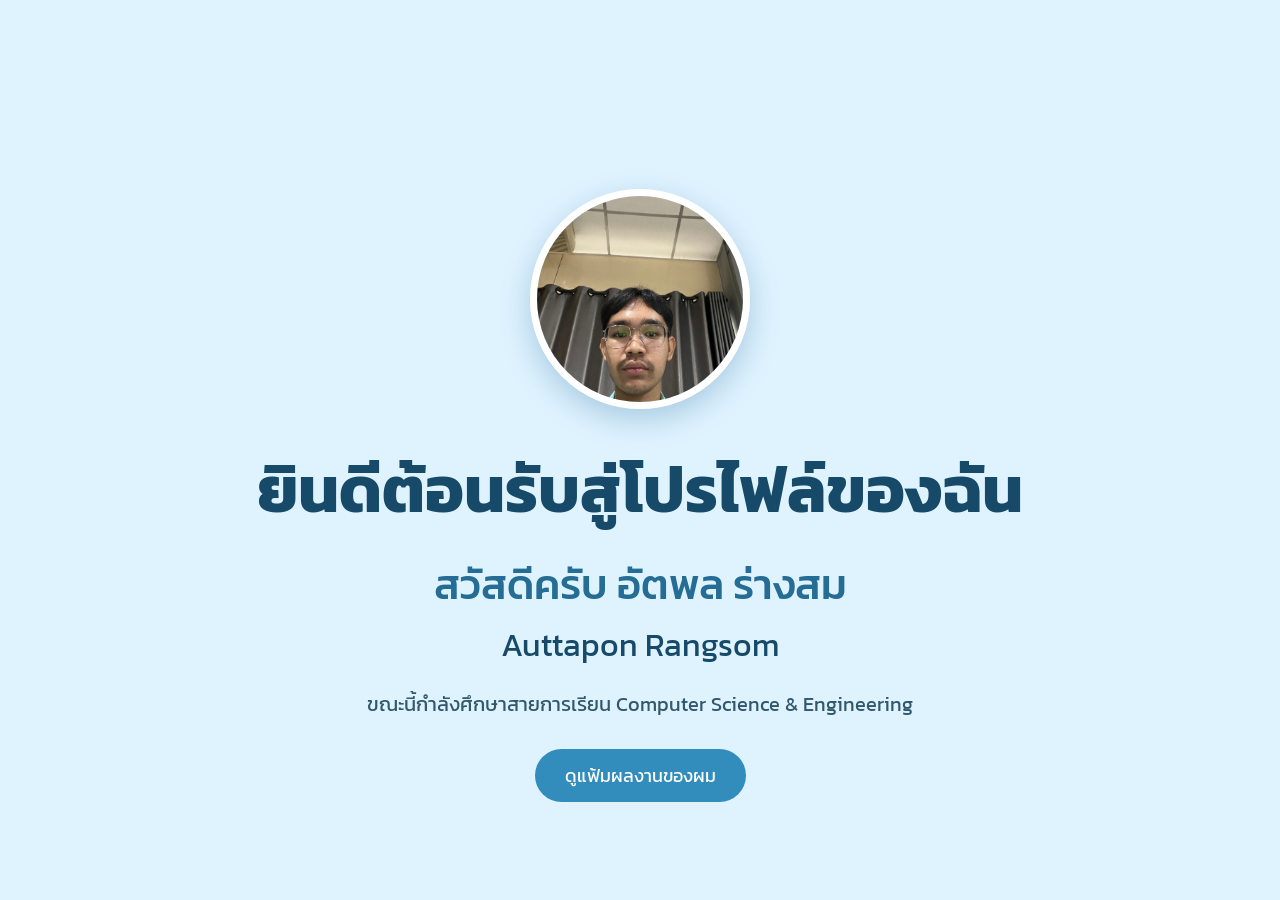
==== commit b29fd447: "Update index.html" ====
--- a/index.html
+++ b/index.html
@@ -35,86 +35,67 @@
 
 <body>
 
+    <!-- =========================
+         หน้าแรก
+         ไม่มีแถบเมนู
+    ========================== -->
 
-<nav>
+    <main class="home-page">
 
-    <div class="nav-container">
-
-        <a href="index.html" class="active">
-            หน้าแรก
-        </a>
-
-        <a href="about.html">
-            เกี่ยวกับฉัน
-        </a>
-
-        <a href="hobby.html">
-            งานอดิเรก & สิ่งที่ชื่นชอบ
-        </a>
-
-        <a href="activities.html">
-            กิจกรรมที่เข้าร่วม
-        </a>
-
-        <a href="education.html">
-            ความสนใจในด้านการศึกษาต่อ
-        </a>
-
-        <a href="contact.html">
-            ช่องทางการติดต่อ
-        </a>
-
-    </div>
-
-</nav>
+        <div class="home-content">
 
 
-<main class="home-page">
+            <!-- รูปหน้าแรก -->
 
-    <div class="home-content">
+            <img
+                src="IMG_9043.jpeg"
+                alt="อัตพล ร่างสม"
+                class="home-photo"
+            >
 
 
-        <!-- รูปหน้าแรก -->
+            <!-- หัวข้อ -->
 
-        <img
-            src="IMG_9043.jpg"
-            alt="อัตพล ร่างสม"
-            class="home-photo"
-        >
+            <h1 class="home-title">
+                ยินดีต้อนรับสู่โปรไฟล์ของฉัน
+            </h1>
 
 
-        <h1 class="home-title">
-            ยินดีต้อนรับสู่โปรไฟล์ของฉัน
-        </h1>
+            <!-- ชื่อภาษาไทย -->
+
+            <h2 class="home-name">
+                สวัสดีครับ อัตพล ร่างสม
+            </h2>
 
 
-        <h2 class="home-name">
-            สวัสดีครับ อัตพล ร่างสม
-        </h2>
+            <!-- ชื่อภาษาอังกฤษ -->
+
+            <h3 class="home-english">
+                Auttapon Rangsom
+            </h3>
 
 
-        <h3 class="home-english">
-            Auttapon Rangsom
-        </h3>
+            <!-- สายการเรียน -->
+
+            <p class="home-description">
+                ขณะนี้กำลังศึกษาสายการเรียน
+                Computer Science &amp; Engineering
+            </p>
 
 
-        <p class="home-description">
-            ขณะนี้กำลังศึกษาสายการเรียน
-            Computer Science &amp; Engineering
-        </p>
+            <!-- ปุ่มเข้าสู่แฟ้มผลงาน -->
+
+            <a
+                href="about.html"
+                class="portfolio-button"
+            >
+                ดูแฟ้มผลงานของผม
+            </a>
 
 
-        <a
-            href="about.html"
-            class="portfolio-button"
-        >
-            ดูแฟ้มผลงานของผม
-        </a>
+        </div>
 
-
-    </div>
-
-</main>
+    </main>
 
 
 </body>
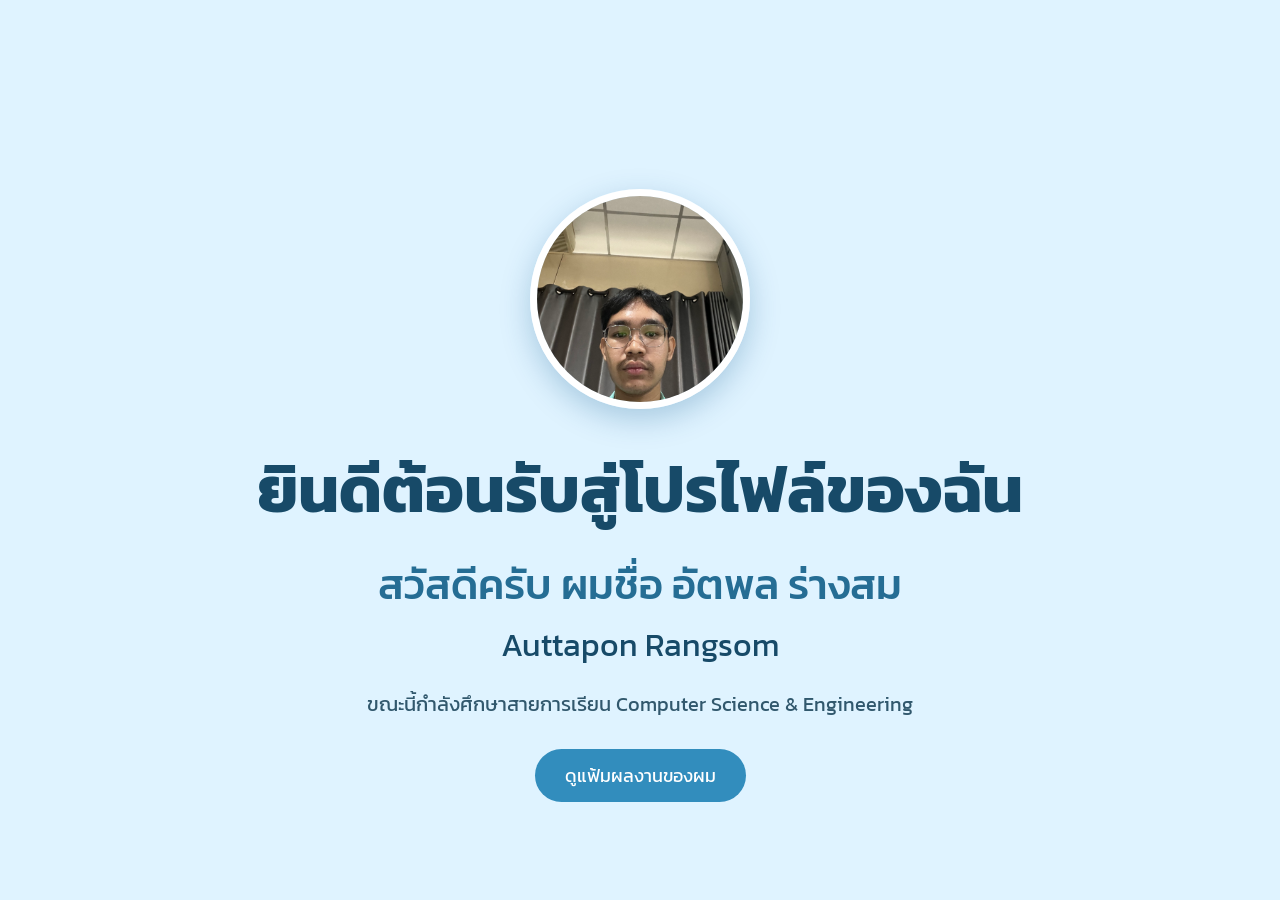
==== commit daf01e59: "Update index.html" ====
--- a/index.html
+++ b/index.html
@@ -64,7 +64,7 @@
             <!-- ชื่อภาษาไทย -->
 
             <h2 class="home-name">
-                สวัสดีครับ อัตพล ร่างสม
+                สวัสดีครับ ผมชื่อ อัตพล ร่างสม
             </h2>
 
 
